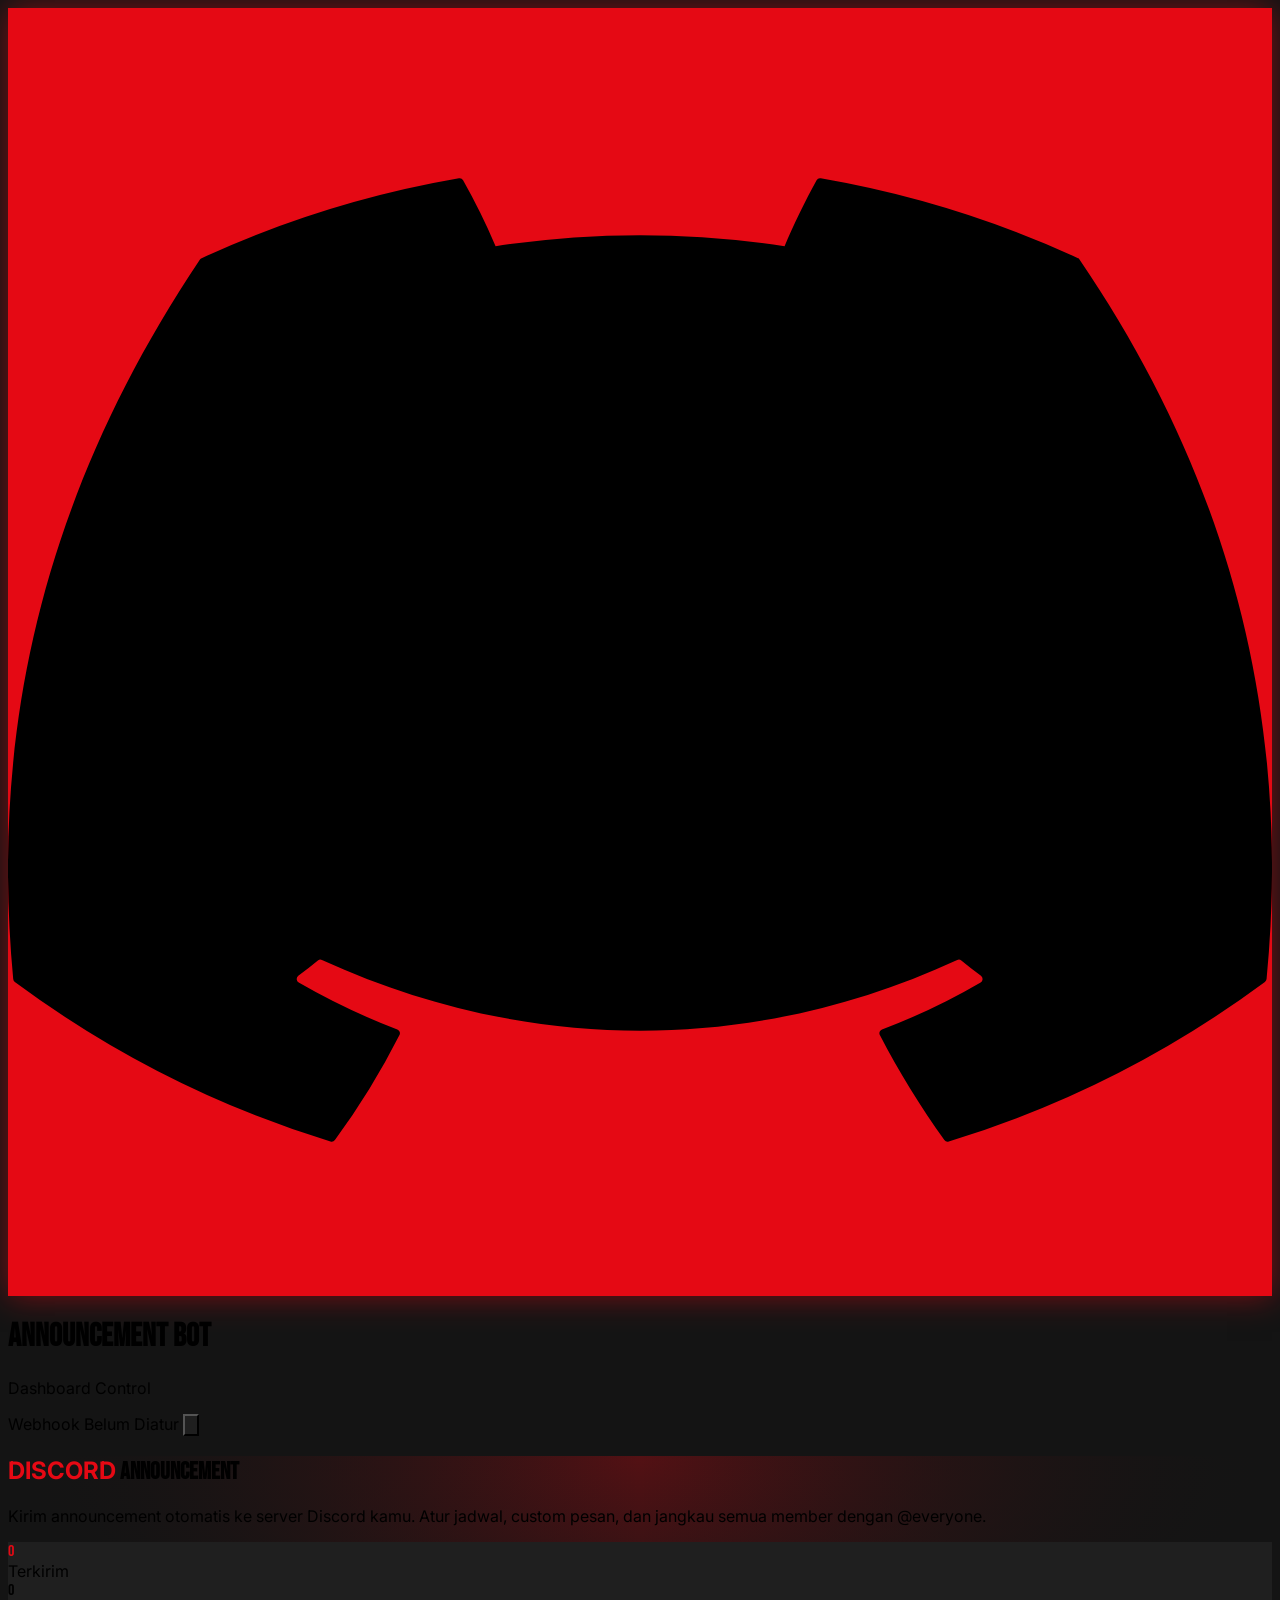
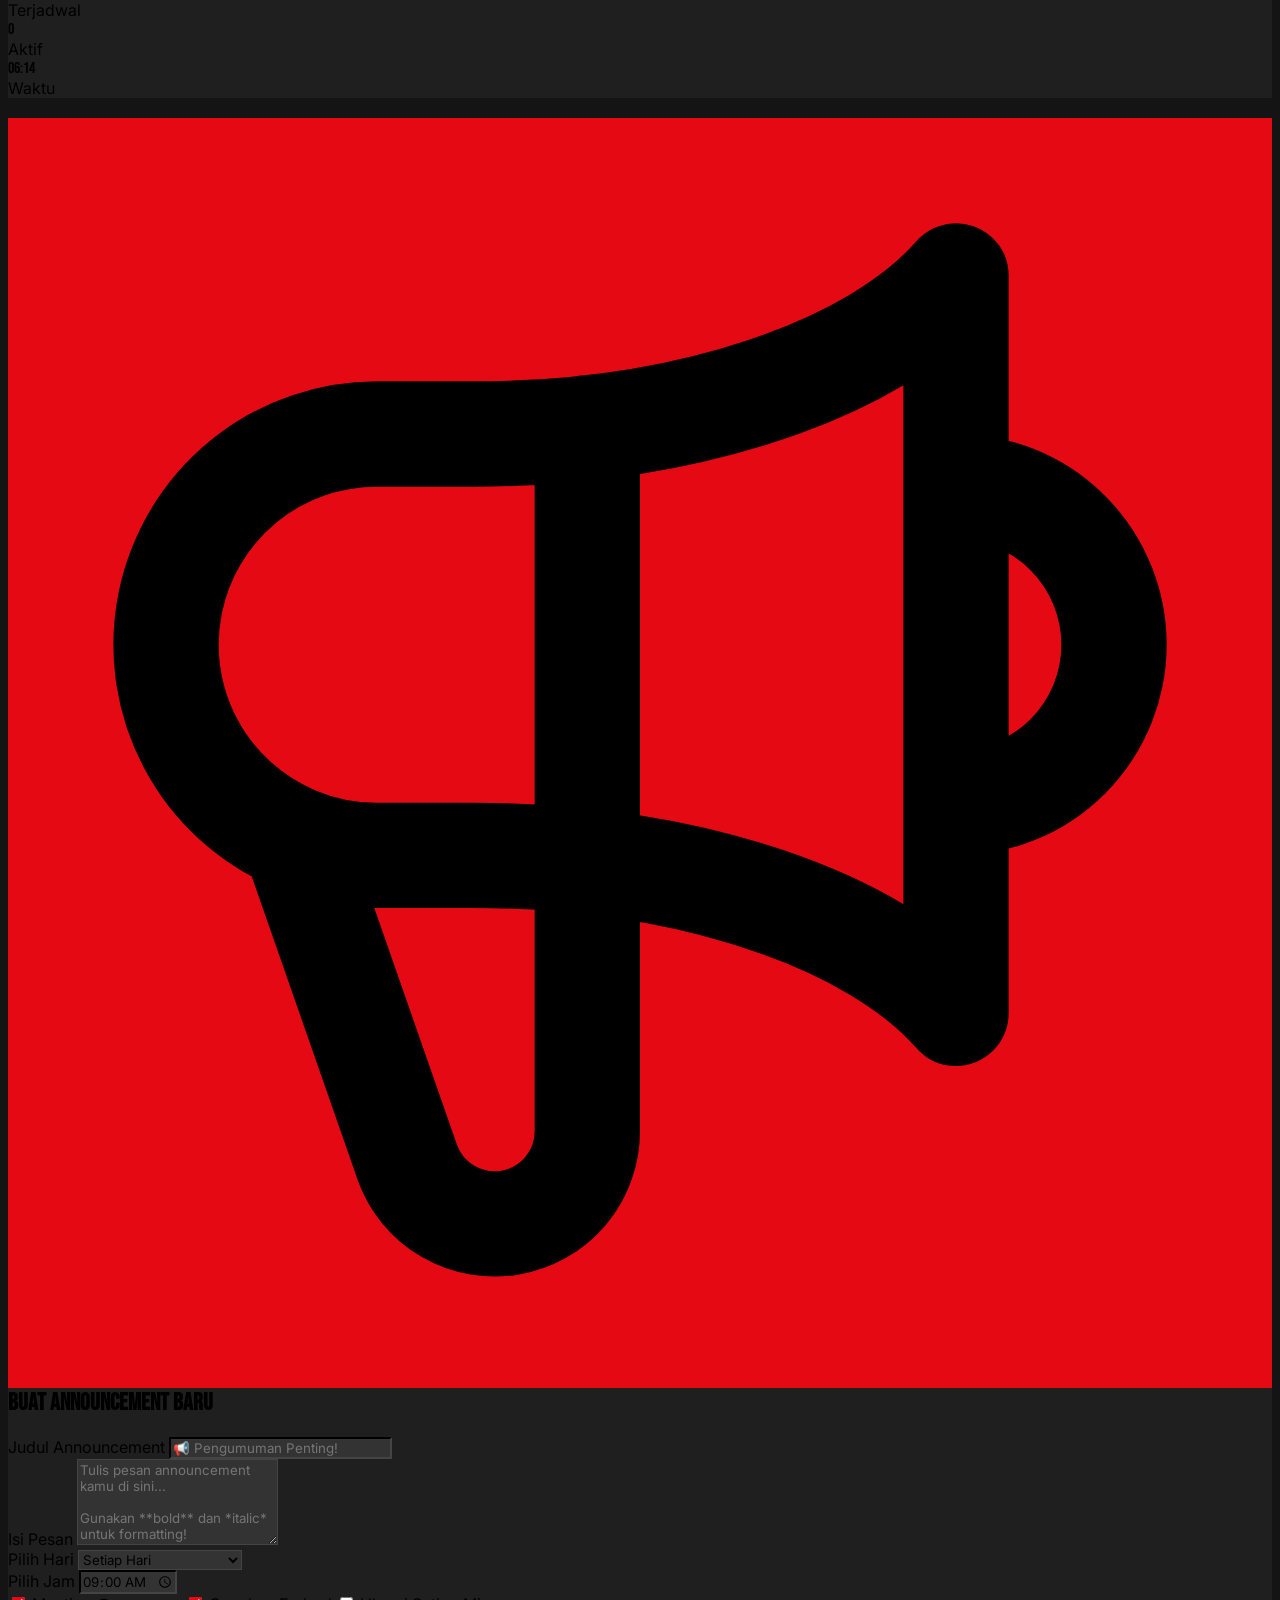
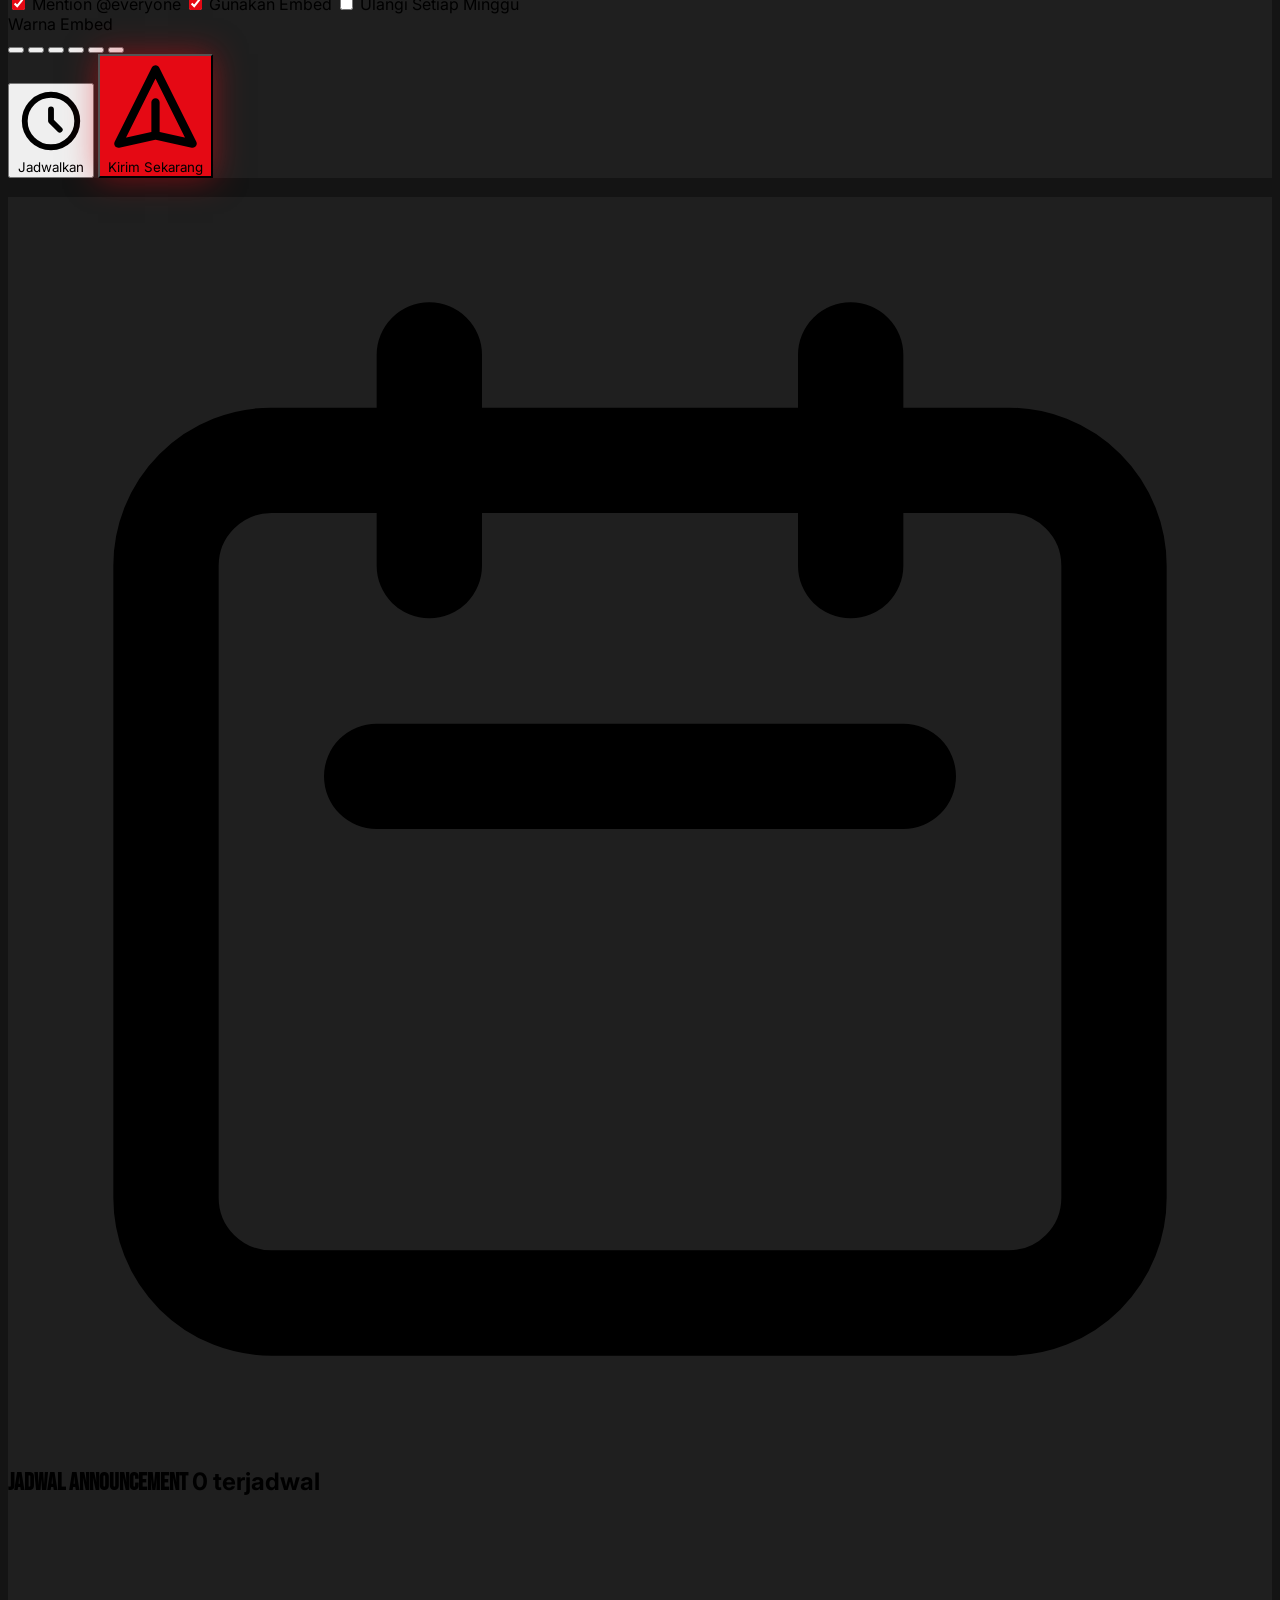
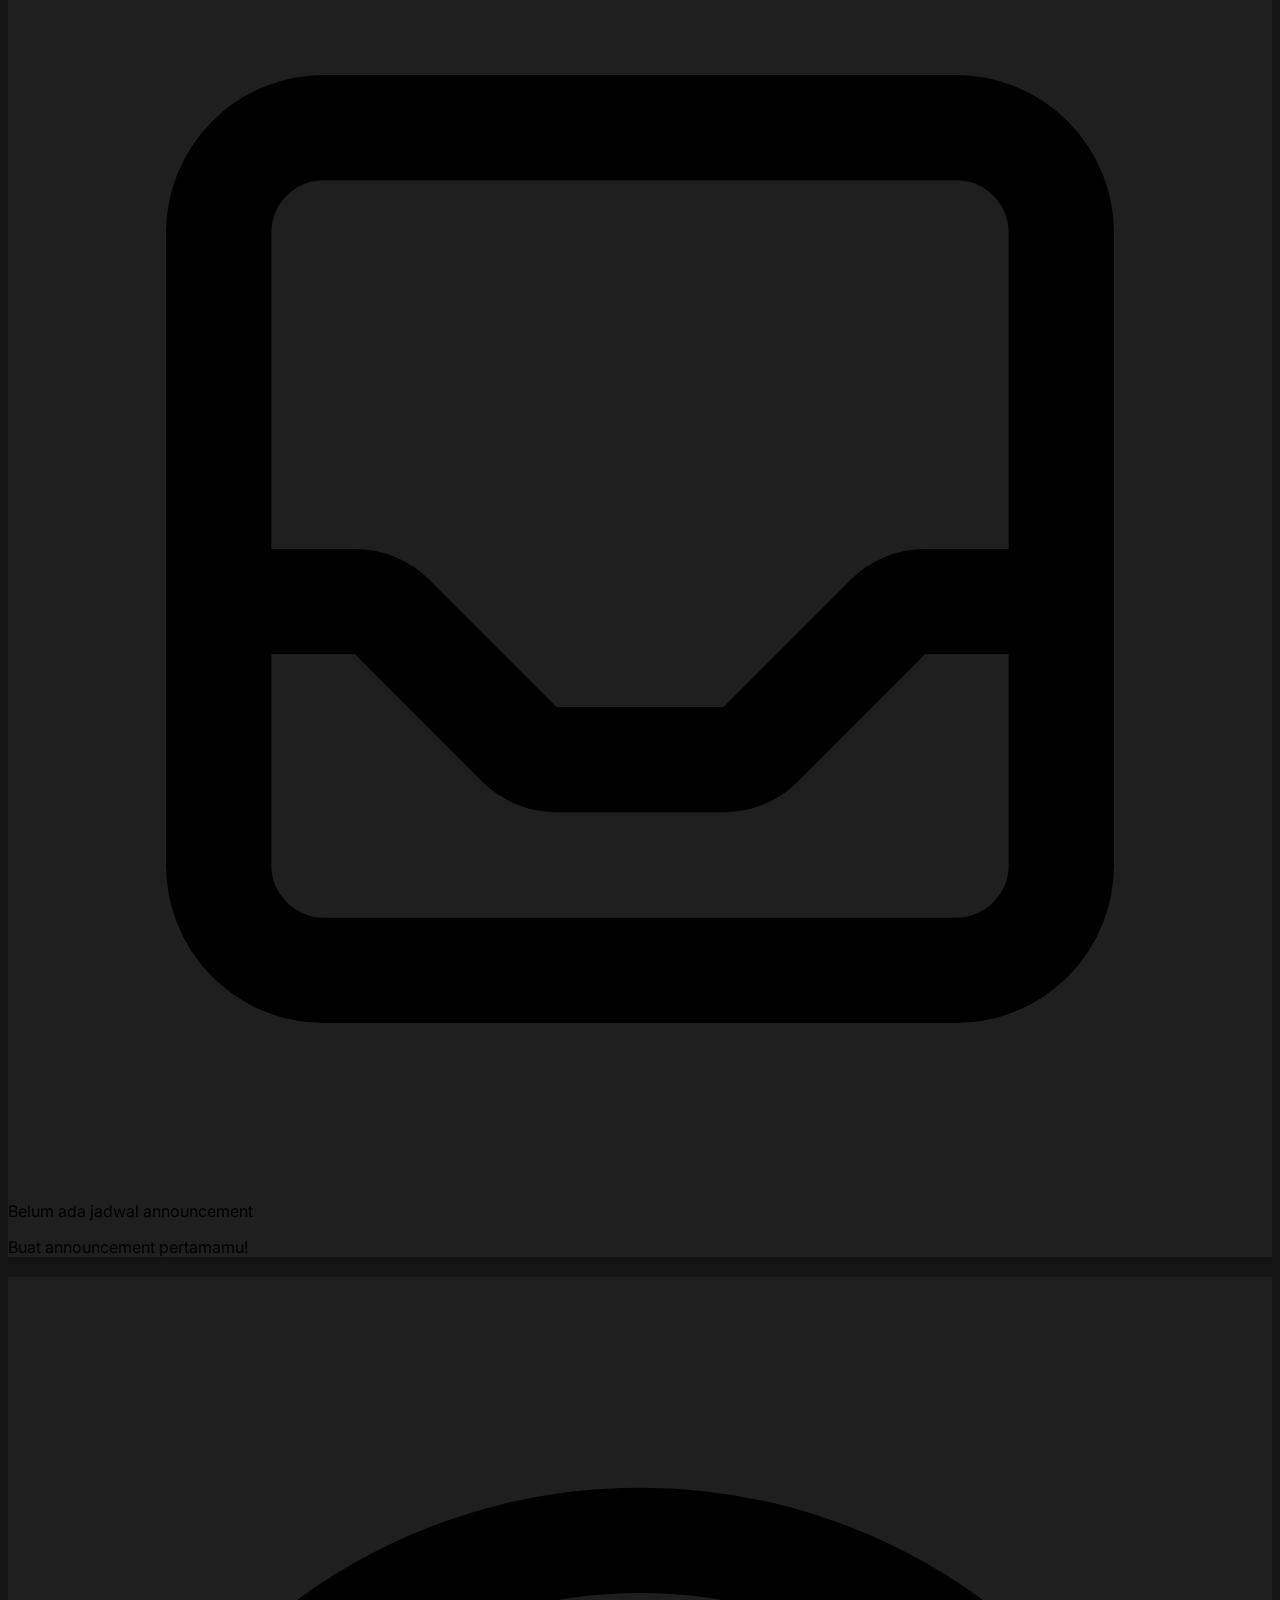
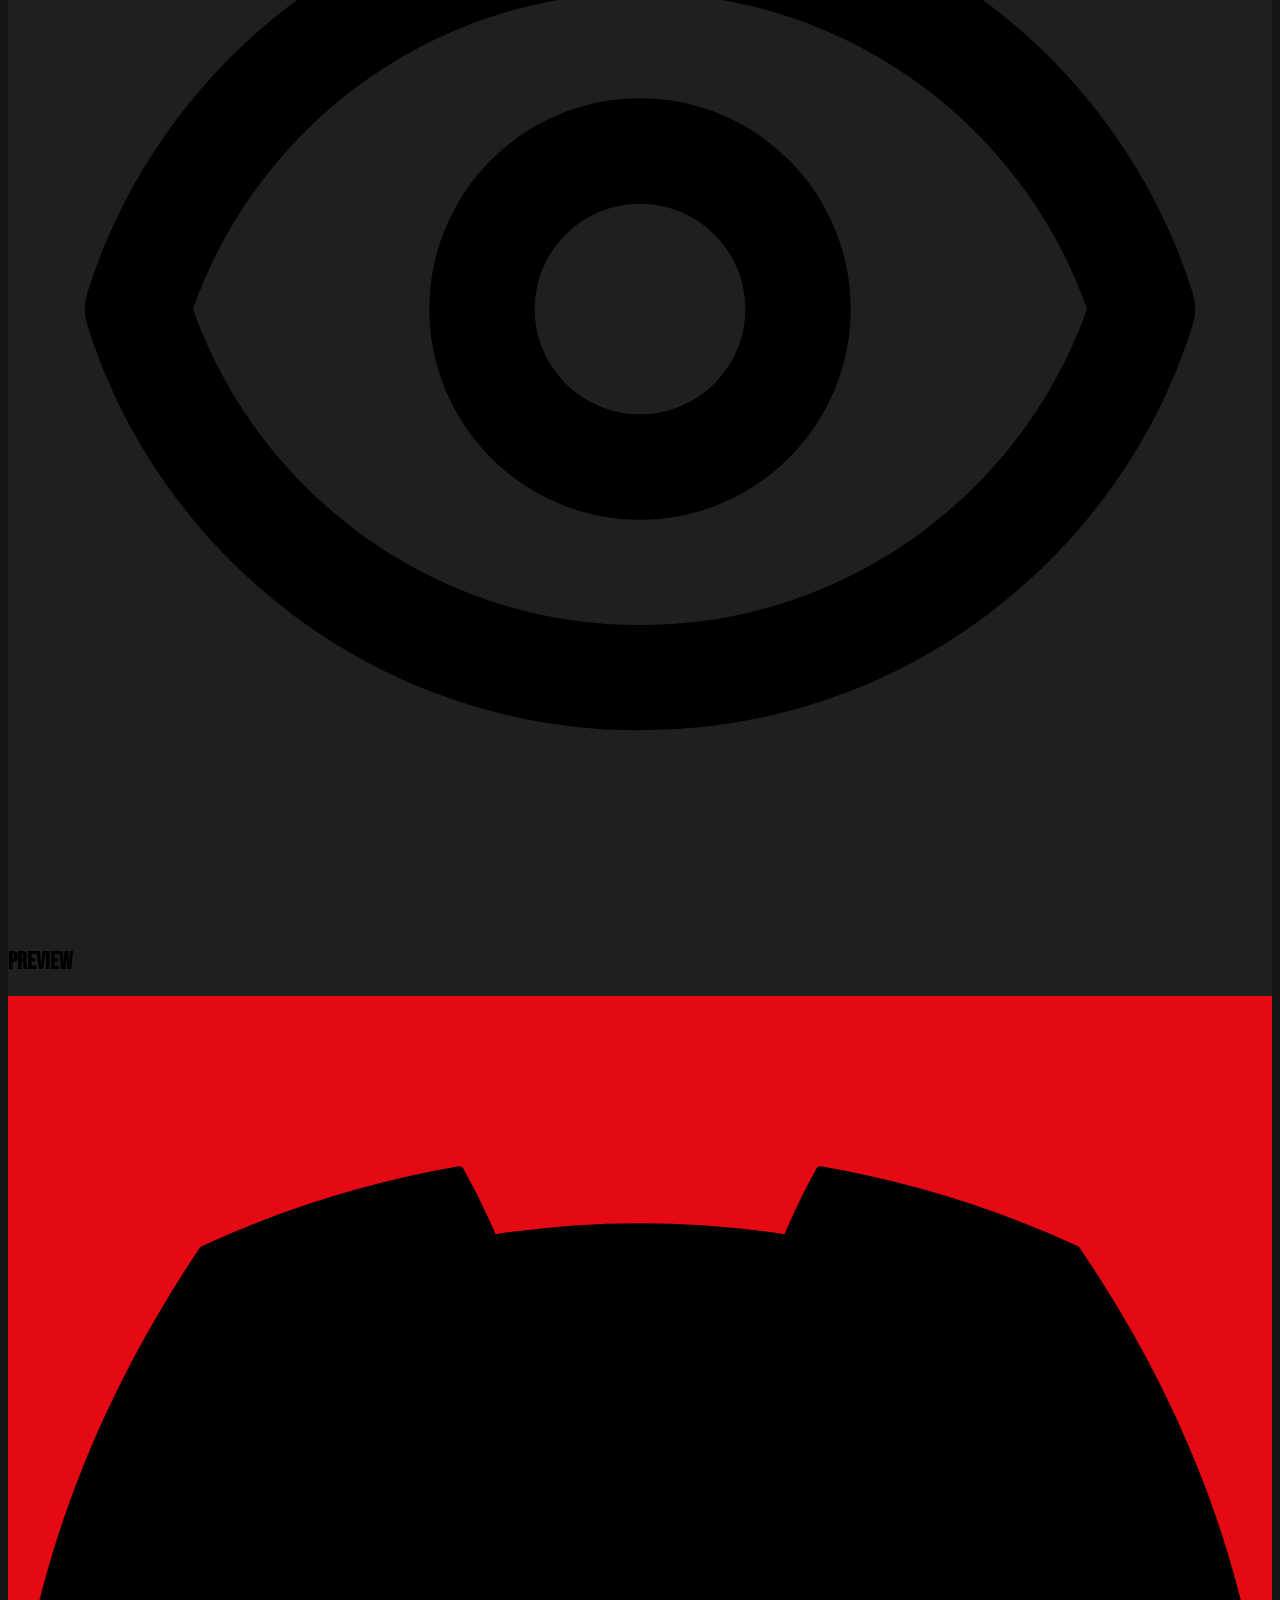
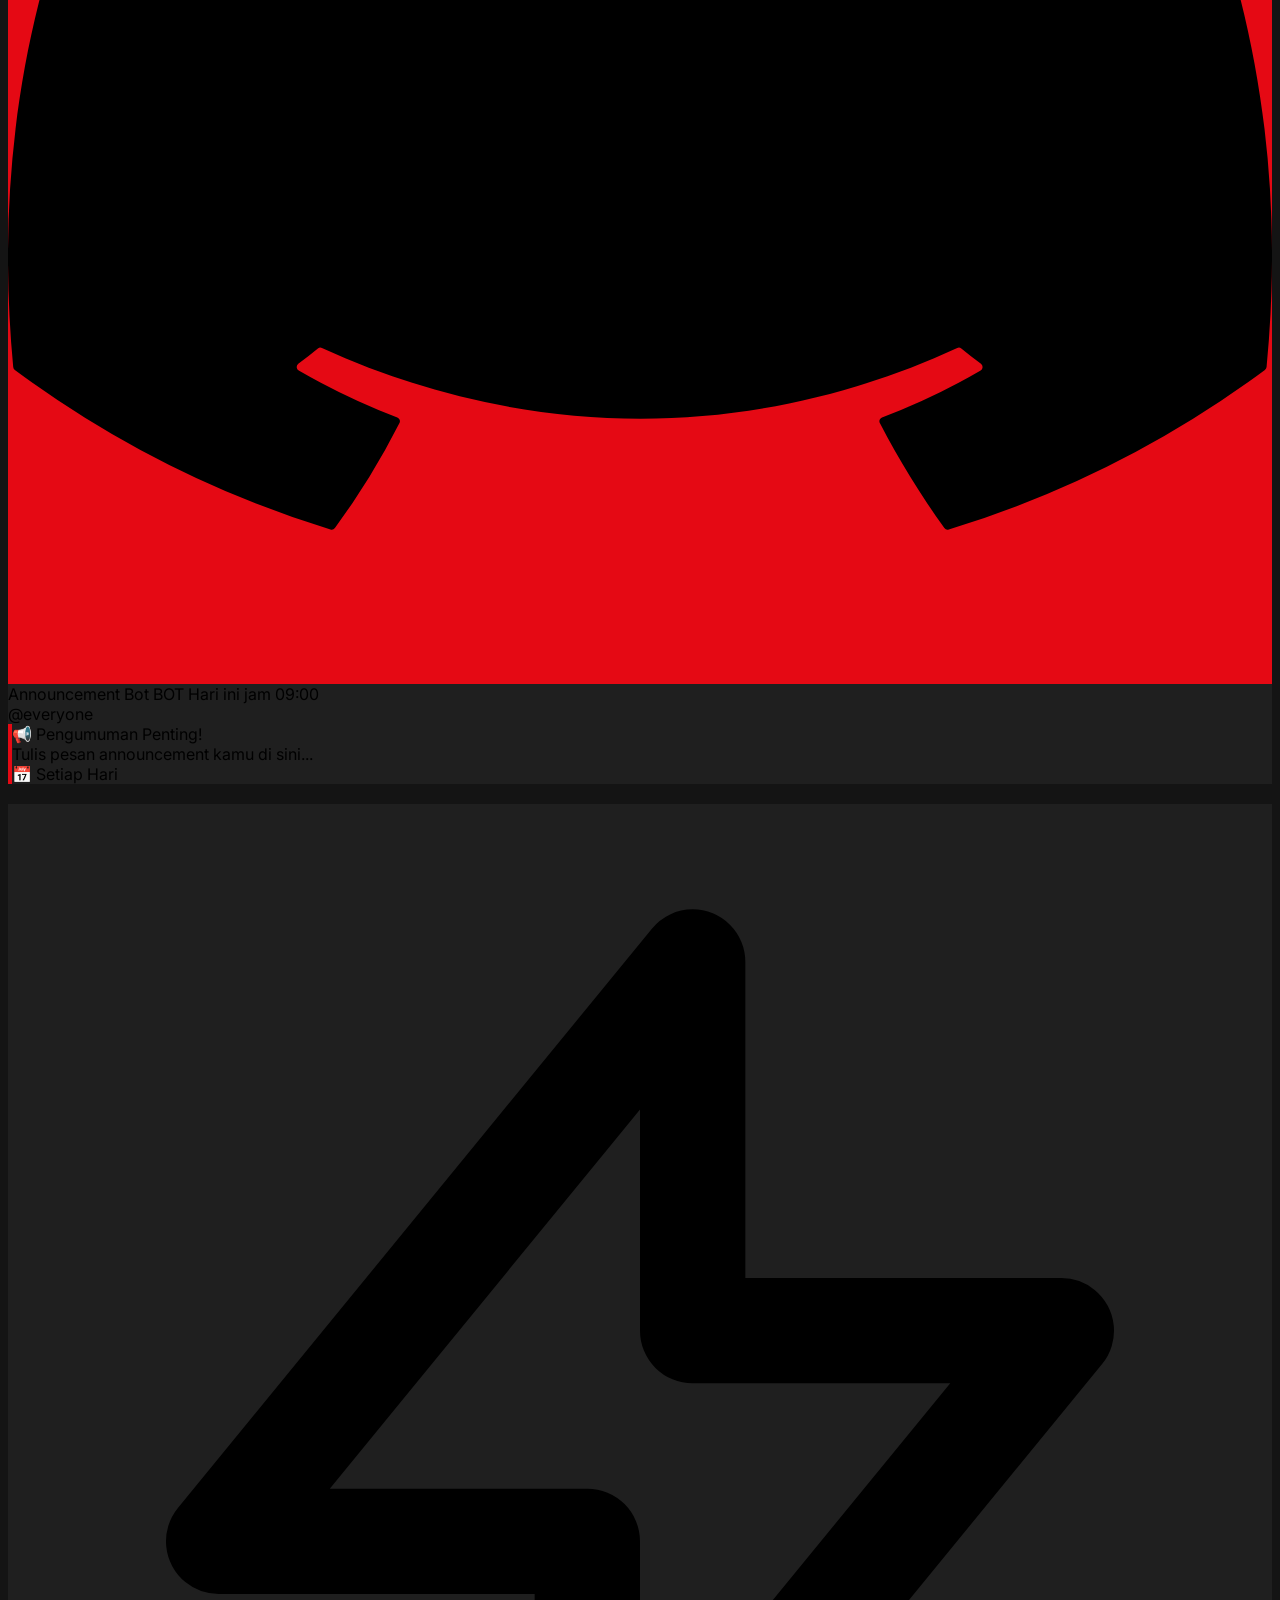
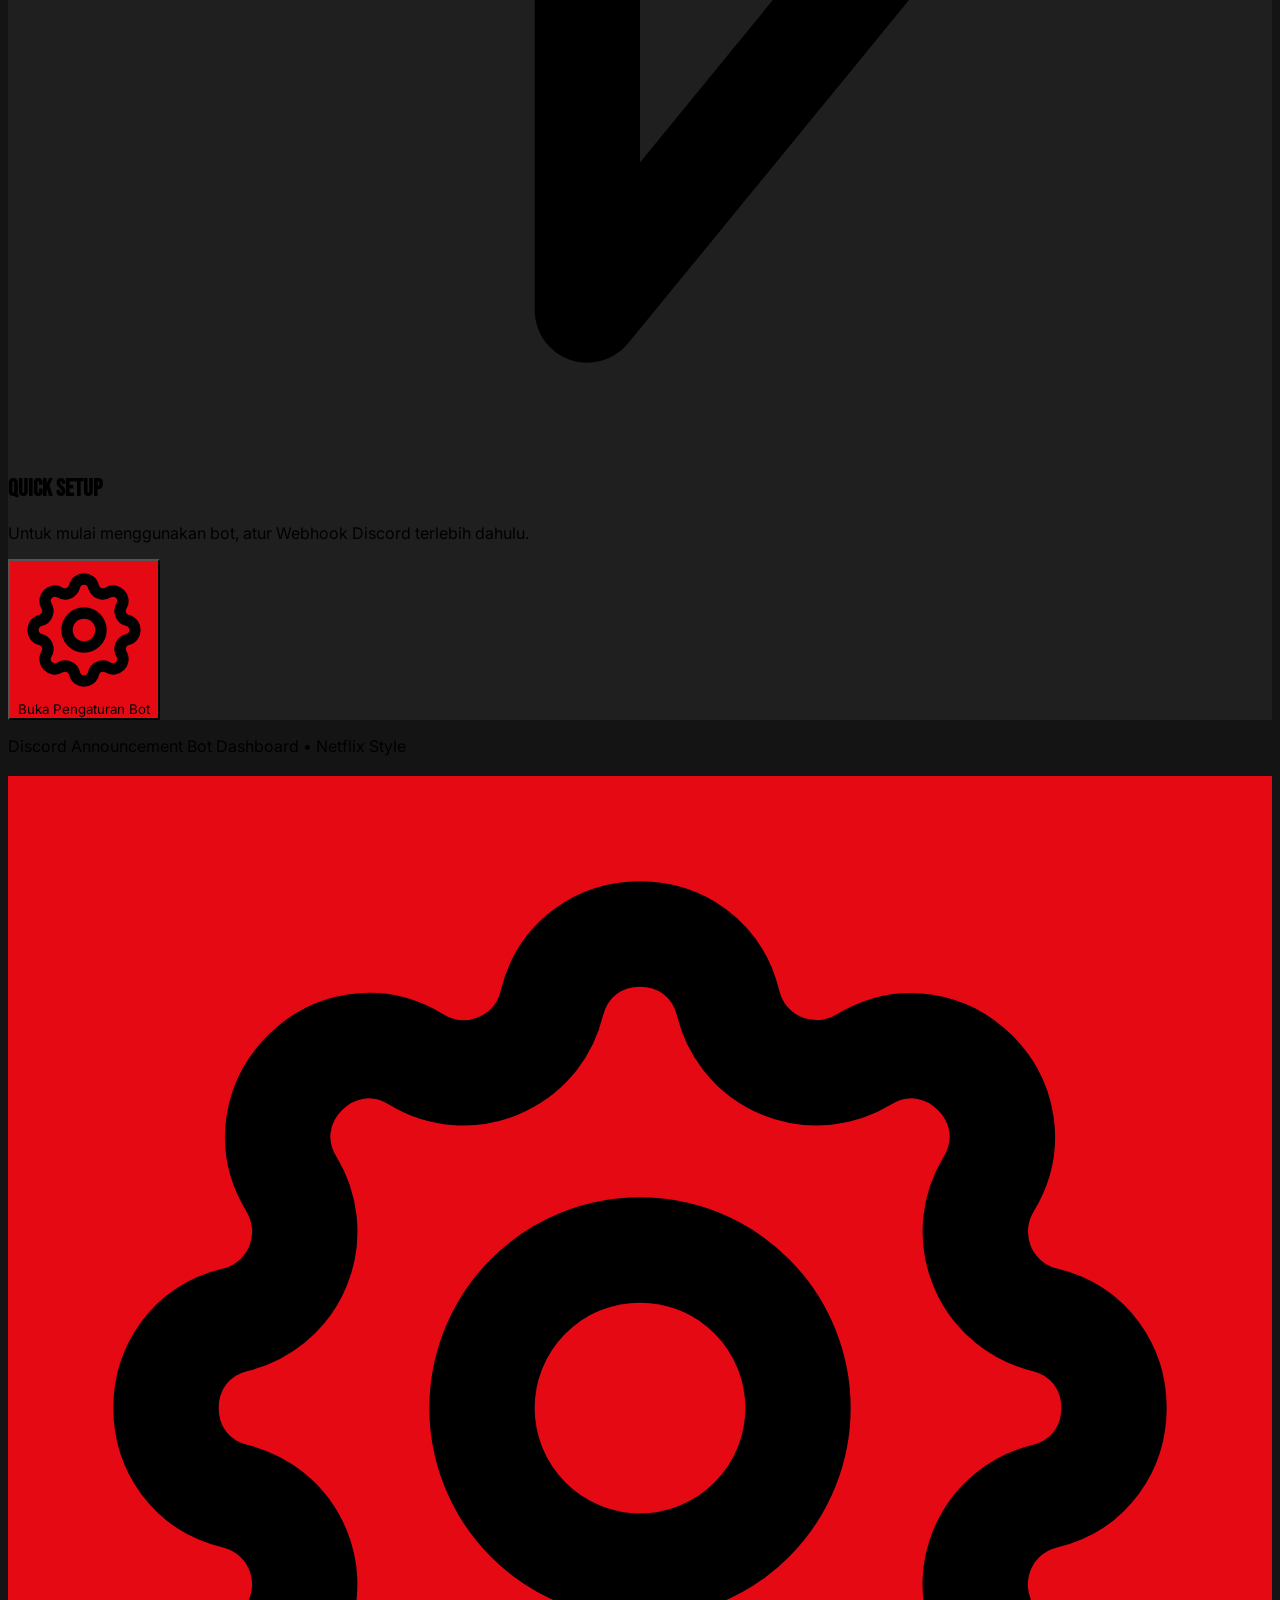
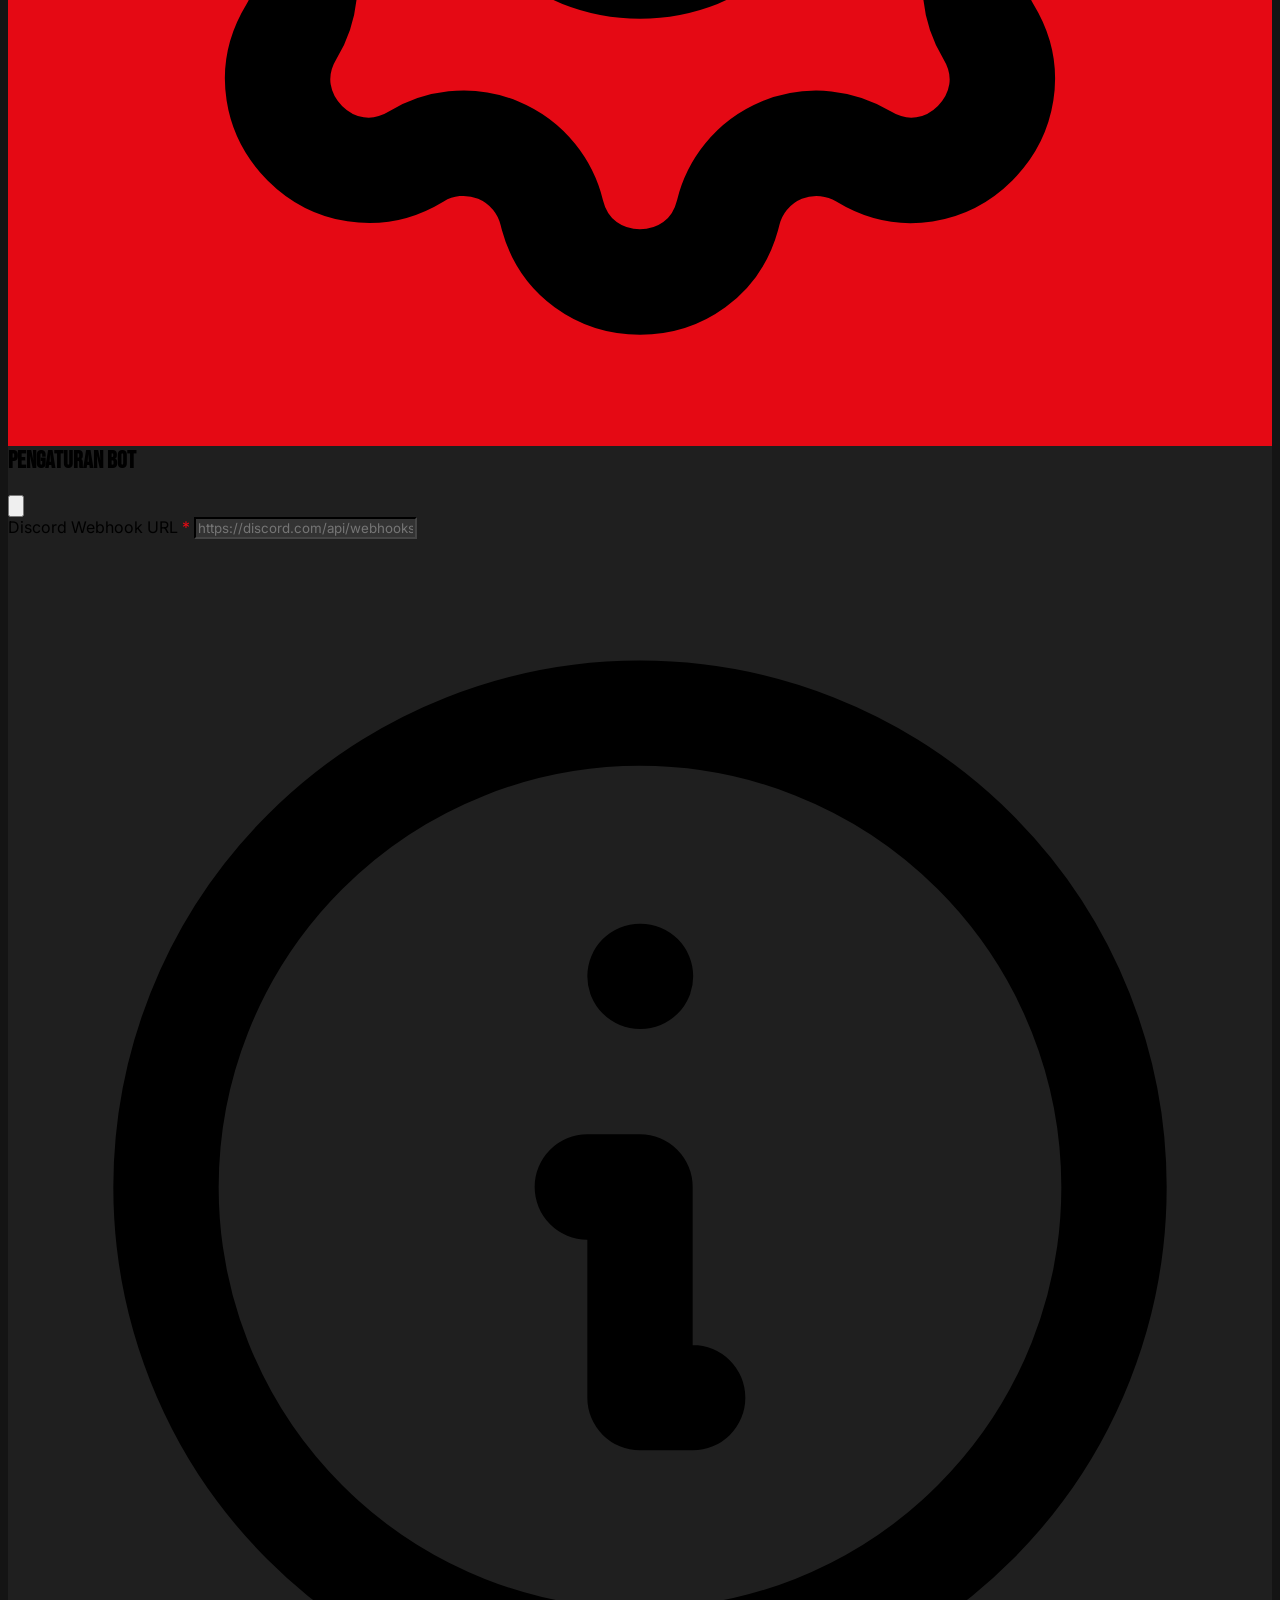
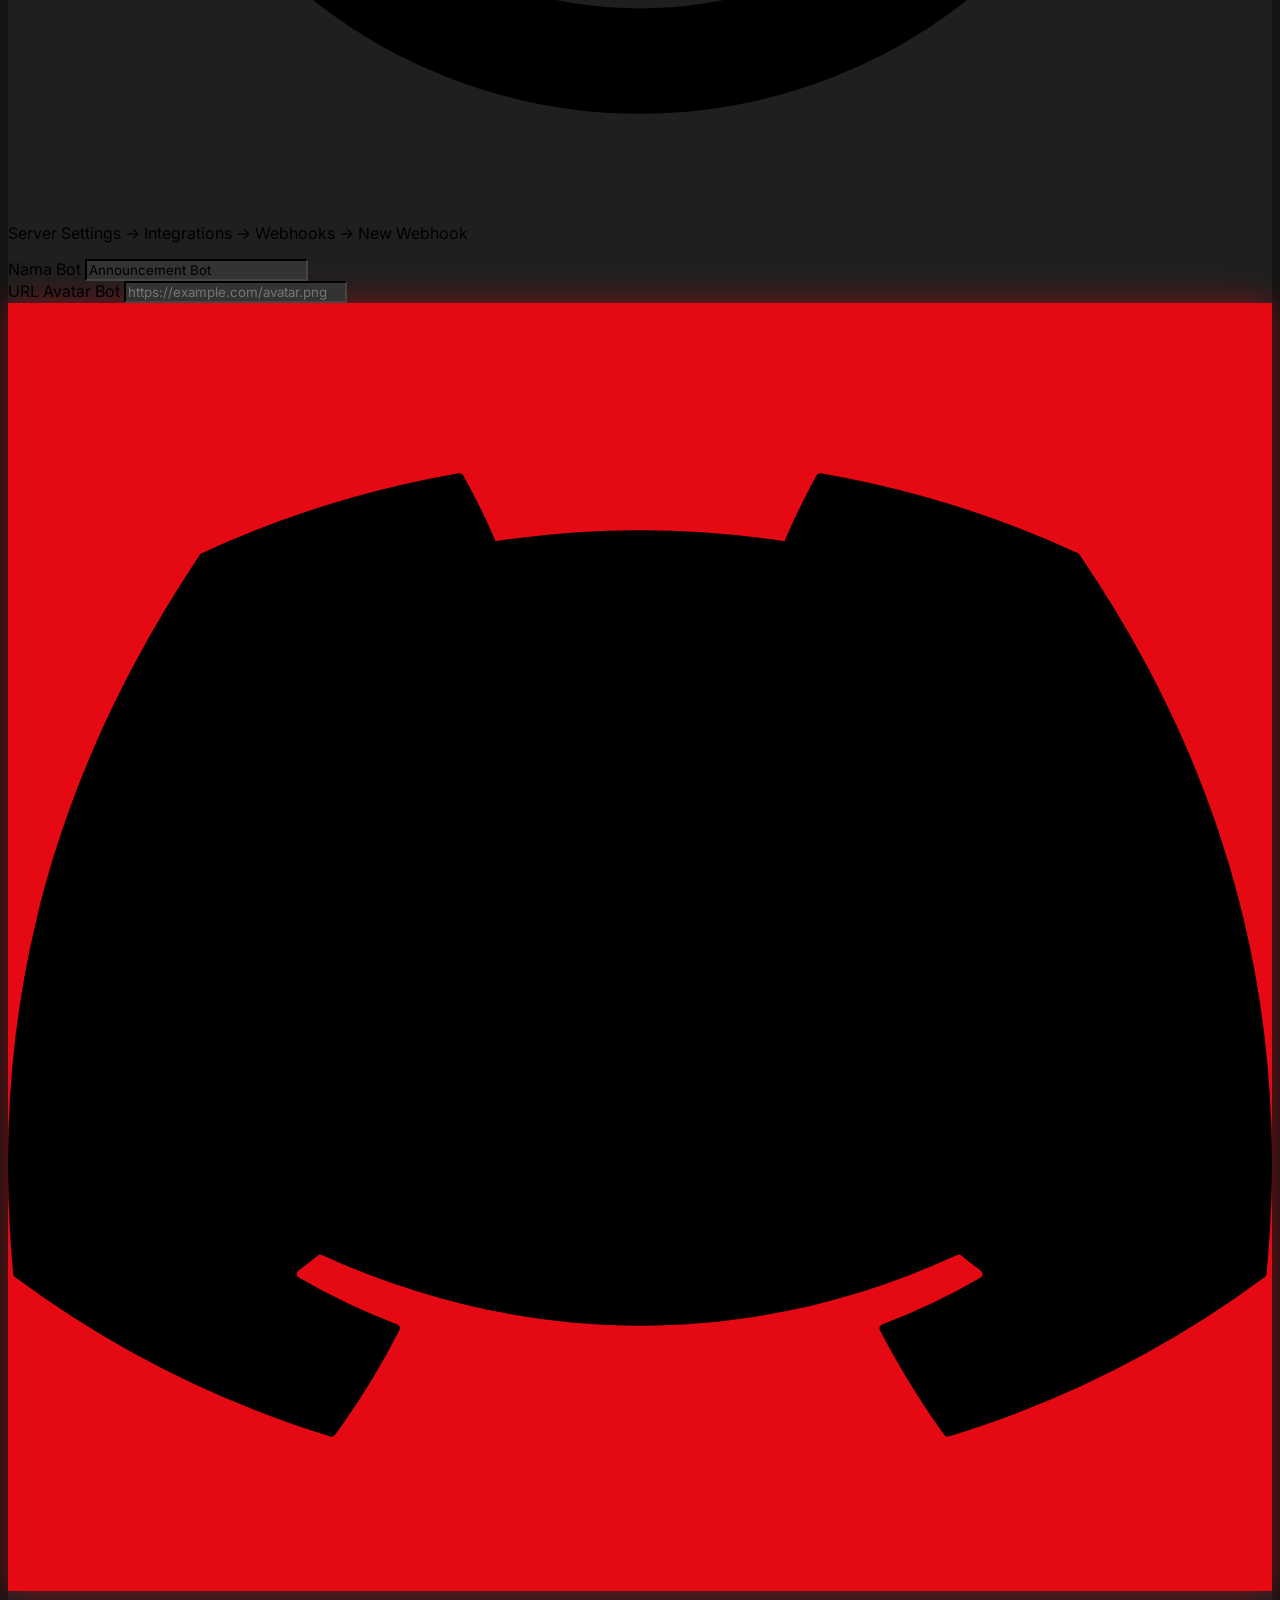
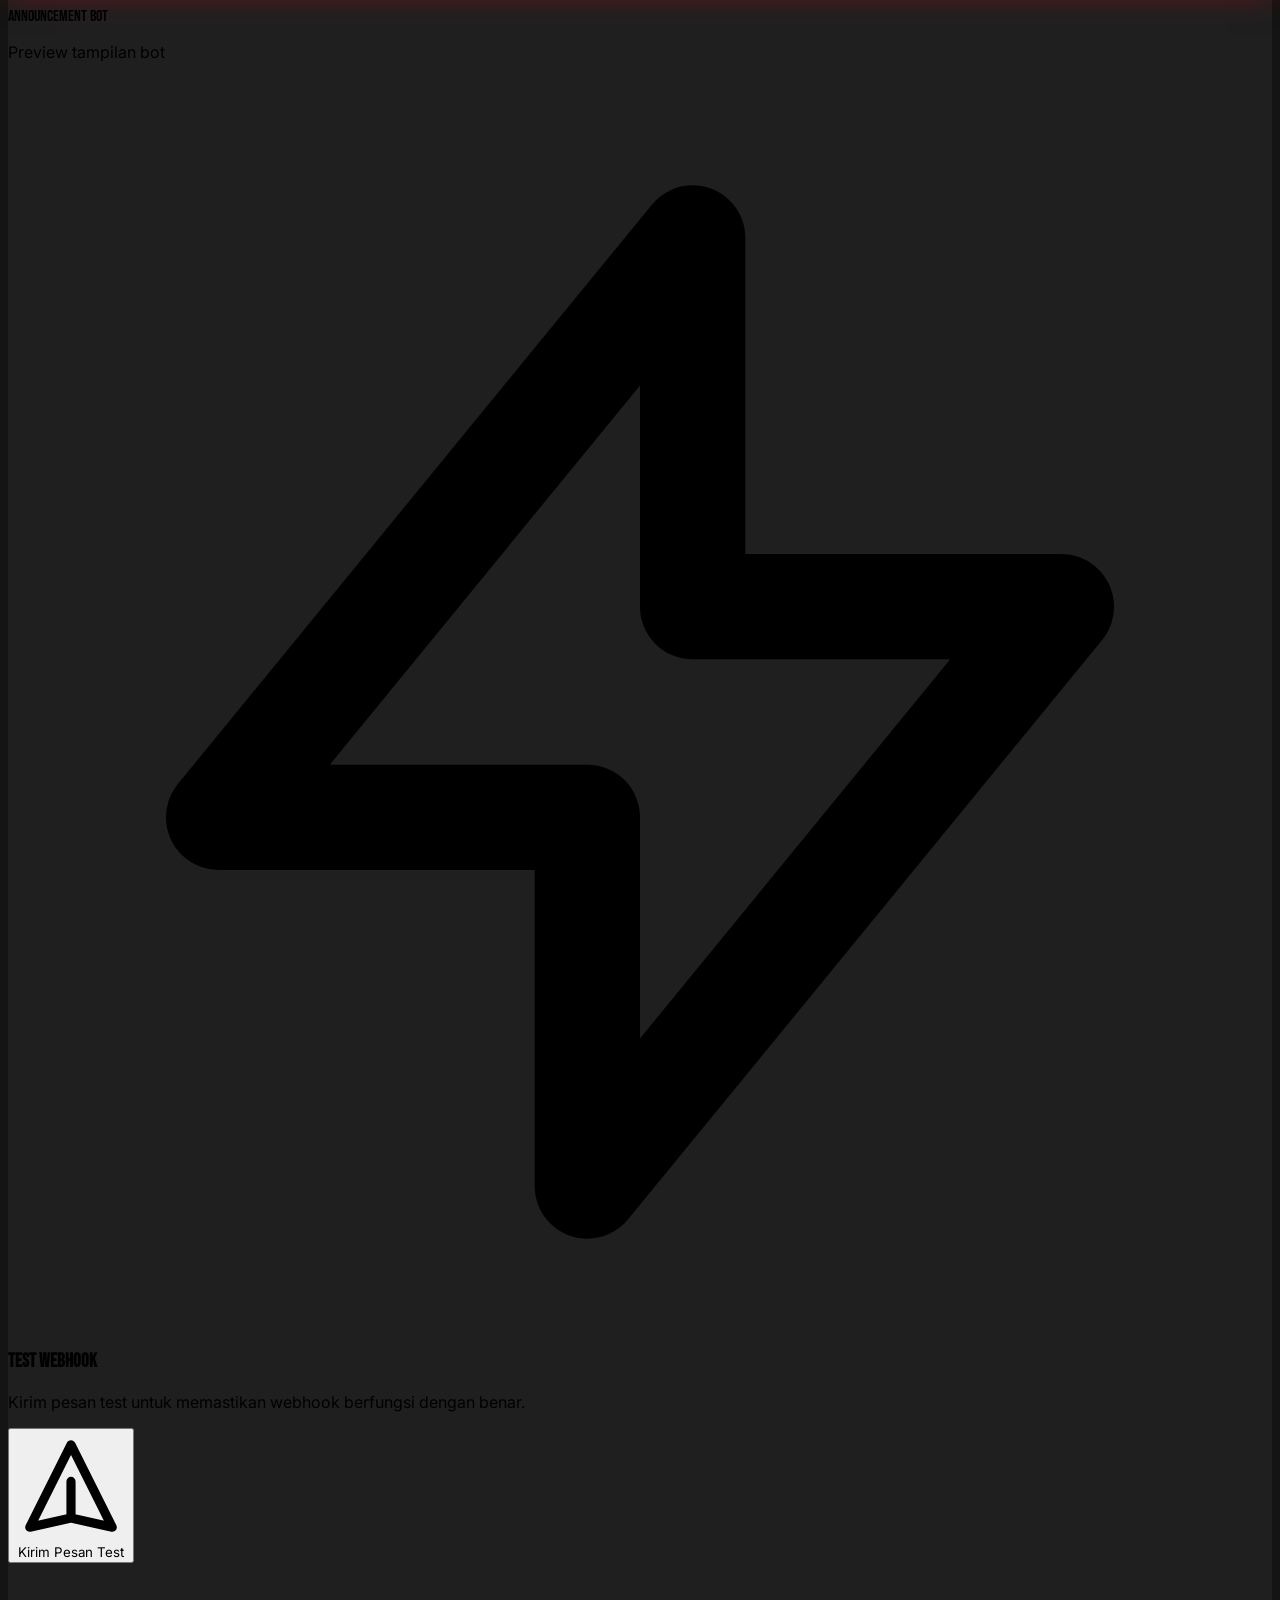
==== index.html @ 075fef5c "Create index.html" ====
<!DOCTYPE html>
<html lang="id">
<head>
    <meta charset="UTF-8">
    <meta name="viewport" content="width=device-width, initial-scale=1.0">
    <title>Discord Announcement Bot - Netflix Style</title>
    <script src="https://cdn.jsdelivr.net/npm/@tailwindcss/browser@4"></script>
    <link href="https://fonts.googleapis.com/css2?family=Bebas+Neue&family=Inter:wght@400;500;600;700&display=swap" rel="stylesheet">
    <style>
        * { font-family: 'Inter', sans-serif; }
        .font-bebas { font-family: 'Bebas Neue', sans-serif; }
        
        /* Netflix Colors */
        .netflix-bg { background-color: #141414; }
        .netflix-card { background-color: #1f1f1f; }
        .netflix-card-hover { background-color: #2a2a2a; }
        .netflix-red { background-color: #E50914; }
        .netflix-red:hover { background-color: #b8070f; }
        .netflix-red-text { color: #E50914; }
        .netflix-input { background-color: #333; border-color: #444; }
        .netflix-input:focus { border-color: #E50914; }
        
        /* Netflix Gradient */
        .netflix-gradient {
            background: linear-gradient(180deg, rgba(20,20,20,0) 0%, rgba(20,20,20,1) 100%);
        }
        
        /* Card hover effect */
        .card-hover {
            transition: all 0.3s ease;
        }
        .card-hover:hover {
            transform: scale(1.02);
            box-shadow: 0 10px 40px rgba(229, 9, 20, 0.3);
        }
        
        /* Scrollbar */
        ::-webkit-scrollbar { width: 8px; }
        ::-webkit-scrollbar-track { background: #141414; }
        ::-webkit-scrollbar-thumb { background: #E50914; border-radius: 4px; }
        ::-webkit-scrollbar-thumb:hover { background: #b8070f; }
        
        /* Glow effect */
        .red-glow { box-shadow: 0 0 30px rgba(229, 9, 20, 0.5); }
        
        /* Custom checkbox */
        input[type="checkbox"] {
            accent-color: #E50914;
        }
        
        /* Pulse animation */
        @keyframes pulse-red {
            0%, 100% { box-shadow: 0 0 0 0 rgba(229, 9, 20, 0.7); }
            50% { box-shadow: 0 0 0 10px rgba(229, 9, 20, 0); }
        }
        .pulse-red { animation: pulse-red 2s infinite; }
        
        /* Modal backdrop */
        .modal-backdrop { 
            background: rgba(0,0,0,0.85); 
            backdrop-filter: blur(8px); 
        }
        
        /* Hero section */
        .hero-gradient {
            background: linear-gradient(90deg, #141414 0%, transparent 50%, #141414 100%),
                        linear-gradient(180deg, transparent 60%, #141414 100%),
                        radial-gradient(ellipse at center top, rgba(229, 9, 20, 0.3) 0%, transparent 70%);
        }
    </style>
</head>
<body class="netflix-bg min-h-screen text-white">
    <!-- Header -->
    <header class="fixed top-0 left-0 right-0 z-40 transition-all duration-300" id="mainHeader">
        <div class="bg-gradient-to-b from-black/80 to-transparent py-4 px-6">
            <div class="max-w-7xl mx-auto flex items-center justify-between">
                <div class="flex items-center gap-4">
                    <!-- Netflix-style Logo -->
                    <div class="flex items-center gap-3">
                        <div class="w-12 h-12 netflix-red rounded-lg flex items-center justify-center red-glow overflow-hidden">
                            <img id="headerBotAvatar" src="" class="w-full h-full object-cover hidden">
                            <svg id="headerBotIcon" class="w-7 h-7 text-white" fill="currentColor" viewBox="0 0 24 24">
                                <path d="M20.317 4.37a19.791 19.791 0 0 0-4.885-1.515.074.074 0 0 0-.079.037c-.21.375-.444.864-.608 1.25a18.27 18.27 0 0 0-5.487 0 12.64 12.64 0 0 0-.617-1.25.077.077 0 0 0-.079-.037A19.736 19.736 0 0 0 3.677 4.37a.07.07 0 0 0-.032.027C.533 9.046-.32 13.58.099 18.057a.082.082 0 0 0 .031.057 19.9 19.9 0 0 0 5.993 3.03.078.078 0 0 0 .084-.028 14.09 14.09 0 0 0 1.226-1.994.076.076 0 0 0-.041-.106 13.107 13.107 0 0 1-1.872-.892.077.077 0 0 1-.008-.128 10.2 10.2 0 0 0 .372-.292.074.074 0 0 1 .077-.01c3.928 1.793 8.18 1.793 12.062 0a.074.074 0 0 1 .078.01c.12.098.246.198.373.292a.077.077 0 0 1-.006.127 12.299 12.299 0 0 1-1.873.892.077.077 0 0 0-.041.107c.36.698.772 1.362 1.225 1.993a.076.076 0 0 0 .084.028 19.839 19.839 0 0 0 6.002-3.03.077.077 0 0 0 .032-.054c.5-5.177-.838-9.674-3.549-13.66a.061.061 0 0 0-.031-.03z"/>
                            </svg>
                        </div>
                        <div>
                            <h1 id="headerBotName" class="text-2xl font-bebas tracking-wider text-white">ANNOUNCEMENT BOT</h1>
                            <p class="text-gray-400 text-xs uppercase tracking-widest">Dashboard Control</p>
                        </div>
                    </div>
                </div>
                <div class="flex items-center gap-4">
                    <span id="webhookStatus" class="inline-flex items-center gap-2 px-4 py-2 rounded-full bg-red-900/50 text-red-400 text-sm border border-red-800">
                        <span class="w-2 h-2 bg-red-500 rounded-full"></span>
                        Webhook Belum Diatur
                    </span>
                    <button onclick="openSettings()" class="p-3 rounded-full netflix-card hover:bg-[#E50914] transition-all duration-300 group" title="Pengaturan">
                        <svg class="w-6 h-6 group-hover:rotate-90 transition-transform duration-300" fill="none" stroke="currentColor" viewBox="0 0 24 24">
                            <path stroke-linecap="round" stroke-linejoin="round" stroke-width="2" d="M10.325 4.317c.426-1.756 2.924-1.756 3.35 0a1.724 1.724 0 002.573 1.066c1.543-.94 3.31.826 2.37 2.37a1.724 1.724 0 001.065 2.572c1.756.426 1.756 2.924 0 3.35a1.724 1.724 0 00-1.066 2.573c.94 1.543-.826 3.31-2.37 2.37a1.724 1.724 0 00-2.572 1.065c-.426 1.756-2.924 1.756-3.35 0a1.724 1.724 0 00-2.573-1.066c-1.543.94-3.31-.826-2.37-2.37a1.724 1.724 0 00-1.065-2.572c-1.756-.426-1.756-2.924 0-3.35a1.724 1.724 0 001.066-2.573c-.94-1.543.826-3.31 2.37-2.37.996.608 2.296.07 2.572-1.065z"/>
                            <path stroke-linecap="round" stroke-linejoin="round" stroke-width="2" d="M15 12a3 3 0 11-6 0 3 3 0 016 0z"/>
                        </svg>
                    </button>
                </div>
            </div>
        </div>
    </header>

    <!-- Hero Section -->
    <section class="relative pt-24 pb-12 hero-gradient">
        <div class="max-w-7xl mx-auto px-6 py-12">
            <div class="text-center mb-8">
                <h2 class="text-5xl md:text-6xl font-bebas tracking-wider mb-4">
                    <span class="netflix-red-text">DISCORD</span> ANNOUNCEMENT
                </h2>
                <p class="text-gray-400 text-lg max-w-2xl mx-auto">
                    Kirim announcement otomatis ke server Discord kamu. Atur jadwal, custom pesan, dan jangkau semua member dengan @everyone.
                </p>
            </div>
            
            <!-- Stats Cards -->
            <div class="grid grid-cols-2 md:grid-cols-4 gap-4 max-w-4xl mx-auto">
                <div class="netflix-card rounded-xl p-5 text-center card-hover border border-gray-800">
                    <div id="totalSent" class="text-4xl font-bebas netflix-red-text">0</div>
                    <div class="text-xs text-gray-400 uppercase tracking-wider">Terkirim</div>
                </div>
                <div class="netflix-card rounded-xl p-5 text-center card-hover border border-gray-800">
                    <div id="totalScheduled" class="text-4xl font-bebas text-yellow-500">0</div>
                    <div class="text-xs text-gray-400 uppercase tracking-wider">Terjadwal</div>
                </div>
                <div class="netflix-card rounded-xl p-5 text-center card-hover border border-gray-800">
                    <div id="activeSchedules" class="text-4xl font-bebas text-green-500">0</div>
                    <div class="text-xs text-gray-400 uppercase tracking-wider">Aktif</div>
                </div>
                <div class="netflix-card rounded-xl p-5 text-center card-hover border border-gray-800">
                    <div id="currentTime" class="text-4xl font-bebas text-blue-400">--:--</div>
                    <div class="text-xs text-gray-400 uppercase tracking-wider">Waktu</div>
                </div>
            </div>
        </div>
    </section>

    <main class="max-w-7xl mx-auto px-6 pb-12">
        <div class="grid lg:grid-cols-3 gap-6">
            <!-- Form Panel -->
            <div class="lg:col-span-2 space-y-6">
                <!-- Create Announcement -->
                <div class="netflix-card rounded-2xl p-6 border border-gray-800 card-hover">
                    <h2 class="text-xl font-bebas tracking-wider mb-6 flex items-center gap-3">
                        <div class="w-10 h-10 netflix-red rounded-lg flex items-center justify-center">
                            <svg class="w-5 h-5 text-white" fill="none" stroke="currentColor" viewBox="0 0 24 24">
                                <path stroke-linecap="round" stroke-linejoin="round" stroke-width="2" d="M11 5.882V19.24a1.76 1.76 0 01-3.417.592l-2.147-6.15M18 13a3 3 0 100-6M5.436 13.683A4.001 4.001 0 017 6h1.832c4.1 0 7.625-1.234 9.168-3v14c-1.543-1.766-5.067-3-9.168-3H7a3.988 3.988 0 01-1.564-.317z"/>
                            </svg>
                        </div>
                        BUAT ANNOUNCEMENT BARU
                    </h2>
                    
                    <div class="space-y-5">
                        <!-- Title -->
                        <div>
                            <label class="block text-sm text-gray-400 mb-2 uppercase tracking-wider">Judul Announcement</label>
                            <input type="text" id="announcementTitle" placeholder="📢 Pengumuman Penting!" 
                                class="w-full netflix-input border-2 rounded-lg px-4 py-3 text-white placeholder-gray-500 focus:outline-none transition">
                        </div>

                        <!-- Message -->
                        <div>
                            <label class="block text-sm text-gray-400 mb-2 uppercase tracking-wider">Isi Pesan</label>
                            <textarea id="announcementMessage" rows="5" placeholder="Tulis pesan announcement kamu di sini...&#10;&#10;Gunakan **bold** dan *italic* untuk formatting!"
                                class="w-full netflix-input border-2 rounded-lg px-4 py-3 text-white placeholder-gray-500 focus:outline-none transition resize-none"></textarea>
                        </div>

                        <!-- Schedule -->
                        <div class="grid md:grid-cols-2 gap-4">
                            <div>
                                <label class="block text-sm text-gray-400 mb-2 uppercase tracking-wider">Pilih Hari</label>
                                <select id="daySelect" class="w-full netflix-input border-2 rounded-lg px-4 py-3 text-white focus:outline-none transition cursor-pointer">
                                    <option value="everyday">Setiap Hari</option>
                                    <option value="monday">Senin</option>
                                    <option value="tuesday">Selasa</option>
                                    <option value="wednesday">Rabu</option>
                                    <option value="thursday">Kamis</option>
                                    <option value="friday">Jumat</option>
                                    <option value="saturday">Sabtu</option>
                                    <option value="sunday">Minggu</option>
                                    <option value="weekdays">Hari Kerja (Sen-Jum)</option>
                                    <option value="weekends">Akhir Pekan (Sab-Min)</option>
                                </select>
                            </div>
                            <div>
                                <label class="block text-sm text-gray-400 mb-2 uppercase tracking-wider">Pilih Jam</label>
                                <input type="time" id="timeSelect" value="09:00"
                                    class="w-full netflix-input border-2 rounded-lg px-4 py-3 text-white focus:outline-none transition cursor-pointer">
                            </div>
                        </div>

                        <!-- Options -->
                        <div class="flex flex-wrap gap-6">
                            <label class="flex items-center gap-3 cursor-pointer group">
                                <input type="checkbox" id="mentionEveryone" checked class="w-5 h-5 rounded bg-gray-700 border-gray-600 cursor-pointer">
                                <span class="text-sm group-hover:text-[#E50914] transition">Mention @everyone</span>
                            </label>
                            <label class="flex items-center gap-3 cursor-pointer group">
                                <input type="checkbox" id="embedMessage" checked class="w-5 h-5 rounded bg-gray-700 border-gray-600 cursor-pointer">
                                <span class="text-sm group-hover:text-[#E50914] transition">Gunakan Embed</span>
                            </label>
                            <label class="flex items-center gap-3 cursor-pointer group">
                                <input type="checkbox" id="repeatSchedule" class="w-5 h-5 rounded bg-gray-700 border-gray-600 cursor-pointer">
                                <span class="text-sm group-hover:text-[#E50914] transition">Ulangi Setiap Minggu</span>
                            </label>
                        </div>

                        <!-- Embed Color -->
                        <div>
                            <label class="block text-sm text-gray-400 mb-3 uppercase tracking-wider">Warna Embed</label>
                            <div class="flex gap-3">
                                <button onclick="setEmbedColor('#E50914')" class="w-10 h-10 rounded-full bg-[#E50914] border-4 border-transparent hover:border-white transition color-btn transform hover:scale-110" data-color="#E50914"></button>
                                <button onclick="setEmbedColor('#3ba55c')" class="w-10 h-10 rounded-full bg-[#3ba55c] border-4 border-transparent hover:border-white transition color-btn transform hover:scale-110" data-color="#3ba55c"></button>
                                <button onclick="setEmbedColor('#faa61a')" class="w-10 h-10 rounded-full bg-[#faa61a] border-4 border-transparent hover:border-white transition color-btn transform hover:scale-110" data-color="#faa61a"></button>
                                <button onclick="setEmbedColor('#5865F2')" class="w-10 h-10 rounded-full bg-[#5865F2] border-4 border-transparent hover:border-white transition color-btn transform hover:scale-110" data-color="#5865F2"></button>
                                <button onclick="setEmbedColor('#eb459e')" class="w-10 h-10 rounded-full bg-[#eb459e] border-4 border-transparent hover:border-white transition color-btn transform hover:scale-110" data-color="#eb459e"></button>
                                <button onclick="setEmbedColor('#9b59b6')" class="w-10 h-10 rounded-full bg-[#9b59b6] border-4 border-transparent hover:border-white transition color-btn transform hover:scale-110" data-color="#9b59b6"></button>
                            </div>
                        </div>

                        <!-- Buttons -->
                        <div class="flex gap-4 pt-4">
                            <button onclick="scheduleAnnouncement()" class="flex-1 bg-gray-700 hover:bg-gray-600 text-white font-semibold py-4 px-6 rounded-lg transition-all duration-300 flex items-center justify-center gap-2 uppercase tracking-wider text-sm">
                                <svg class="w-5 h-5" fill="none" stroke="currentColor" viewBox="0 0 24 24">
                                    <path stroke-linecap="round" stroke-linejoin="round" stroke-width="2" d="M12 8v4l3 3m6-3a9 9 0 11-18 0 9 9 0 0118 0z"/>
                                </svg>
                                Jadwalkan
                            </button>
                            <button onclick="sendNow()" class="flex-1 netflix-red text-white font-semibold py-4 px-6 rounded-lg transition-all duration-300 flex items-center justify-center gap-2 uppercase tracking-wider text-sm red-glow">
                                <svg class="w-5 h-5" fill="none" stroke="currentColor" viewBox="0 0 24 24">
                                    <path stroke-linecap="round" stroke-linejoin="round" stroke-width="2" d="M12 19l9 2-9-18-9 18 9-2zm0 0v-8"/>
                                </svg>
                                Kirim Sekarang
                            </button>
                        </div>
                    </div>
                </div>

                <!-- Scheduled Announcements -->
                <div class="netflix-card rounded-2xl p-6 border border-gray-800">
                    <h2 class="text-xl font-bebas tracking-wider mb-6 flex items-center gap-3">
                        <div class="w-10 h-10 bg-yellow-500 rounded-lg flex items-center justify-center">
                            <svg class="w-5 h-5 text-black" fill="none" stroke="currentColor" viewBox="0 0 24 24">
                                <path stroke-linecap="round" stroke-linejoin="round" stroke-width="2" d="M8 7V3m8 4V3m-9 8h10M5 21h14a2 2 0 002-2V7a2 2 0 00-2-2H5a2 2 0 00-2 2v12a2 2 0 002 2z"/>
                            </svg>
                        </div>
                        JADWAL ANNOUNCEMENT
                        <span id="scheduleCount" class="ml-auto text-sm font-normal text-gray-400 font-sans">0 terjadwal</span>
                    </h2>
                    
                    <div id="scheduleList" class="space-y-4 max-h-[500px] overflow-y-auto pr-2">
                        <div class="text-center py-12 text-gray-500">
                            <svg class="w-16 h-16 mx-auto mb-4 opacity-30" fill="none" stroke="currentColor" viewBox="0 0 24 24">
                                <path stroke-linecap="round" stroke-linejoin="round" stroke-width="2" d="M20 13V6a2 2 0 00-2-2H6a2 2 0 00-2 2v7m16 0v5a2 2 0 01-2 2H6a2 2 0 01-2-2v-5m16 0h-2.586a1 1 0 00-.707.293l-2.414 2.414a1 1 0 01-.707.293h-3.172a1 1 0 01-.707-.293l-2.414-2.414A1 1 0 006.586 13H4"/>
                            </svg>
                            <p class="text-lg">Belum ada jadwal announcement</p>
                            <p class="text-sm text-gray-600 mt-2">Buat announcement pertamamu!</p>
                        </div>
                    </div>
                </div>
            </div>

            <!-- Preview Panel -->
            <div class="space-y-6">
                <!-- Live Preview -->
                <div class="netflix-card rounded-2xl p-6 border border-gray-800 sticky top-28">
                    <h2 class="text-xl font-bebas tracking-wider mb-6 flex items-center gap-3">
                        <div class="w-10 h-10 bg-green-500 rounded-lg flex items-center justify-center">
                            <svg class="w-5 h-5 text-black" fill="none" stroke="currentColor" viewBox="0 0 24 24">
                                <path stroke-linecap="round" stroke-linejoin="round" stroke-width="2" d="M15 12a3 3 0 11-6 0 3 3 0 016 0z"/>
                                <path stroke-linecap="round" stroke-linejoin="round" stroke-width="2" d="M2.458 12C3.732 7.943 7.523 5 12 5c4.478 0 8.268 2.943 9.542 7-1.274 4.057-5.064 7-9.542 7-4.477 0-8.268-2.943-9.542-7z"/>
                            </svg>
                        </div>
                        PREVIEW
                    </h2>
                    
                    <div class="bg-[#36393f] rounded-lg p-4">
                        <!-- Bot Message -->
                        <div class="flex gap-3">
                            <div class="w-10 h-10 netflix-red rounded-full flex items-center justify-center flex-shrink-0 overflow-hidden">
                                <img id="previewBotAvatar" src="" class="w-full h-full object-cover hidden">
                                <svg id="previewBotIcon" class="w-6 h-6 text-white" fill="currentColor" viewBox="0 0 24 24">
                                    <path d="M20.317 4.37a19.791 19.791 0 0 0-4.885-1.515.074.074 0 0 0-.079.037c-.21.375-.444.864-.608 1.25a18.27 18.27 0 0 0-5.487 0 12.64 12.64 0 0 0-.617-1.25.077.077 0 0 0-.079-.037A19.736 19.736 0 0 0 3.677 4.37a.07.07 0 0 0-.032.027C.533 9.046-.32 13.58.099 18.057a.082.082 0 0 0 .031.057 19.9 19.9 0 0 0 5.993 3.03.078.078 0 0 0 .084-.028 14.09 14.09 0 0 0 1.226-1.994.076.076 0 0 0-.041-.106 13.107 13.107 0 0 1-1.872-.892.077.077 0 0 1-.008-.128 10.2 10.2 0 0 0 .372-.292.074.074 0 0 1 .077-.01c3.928 1.793 8.18 1.793 12.062 0a.074.074 0 0 1 .078.01c.12.098.246.198.373.292a.077.077 0 0 1-.006.127 12.299 12.299 0 0 1-1.873.892.077.077 0 0 0-.041.107c.36.698.772 1.362 1.225 1.993a.076.076 0 0 0 .084.028 19.839 19.839 0 0 0 6.002-3.03.077.077 0 0 0 .032-.054c.5-5.177-.838-9.674-3.549-13.66a.061.061 0 0 0-.031-.03z"/>
                                </svg>
                            </div>
                            <div class="flex-1 min-w-0">
                                <div class="flex items-center gap-2">
                                    <span id="previewBotName" class="font-medium text-[#E50914]">Announcement Bot</span>
                                    <span class="text-xs bg-[#5865F2] text-white px-1.5 py-0.5 rounded">BOT</span>
                                    <span class="text-xs text-gray-500">Hari ini jam <span id="previewTime">09:00</span></span>
                                </div>
                                <div id="previewMention" class="text-blue-400 text-sm mt-1">@everyone</div>
                                
                                <!-- Embed Preview -->
                                <div id="embedPreview" class="mt-2 rounded overflow-hidden" style="border-left: 4px solid #E50914;">
                                    <div class="bg-[#2f3136] p-3">
                                        <div id="previewTitle" class="font-semibold text-white mb-2">📢 Pengumuman Penting!</div>
                                        <div id="previewMessage" class="text-sm text-gray-300">Tulis pesan announcement kamu di sini...</div>
                                        <div class="mt-3 pt-2 border-t border-gray-600 flex items-center gap-2 text-xs text-gray-400">
                                            <span id="previewSchedule">📅 Setiap Hari</span>
                                        </div>
                                    </div>
                                </div>
                            </div>
                        </div>
                    </div>
                </div>

                <!-- Quick Setup -->
                <div class="netflix-card rounded-2xl p-6 border border-gray-800 card-hover">
                    <h2 class="text-xl font-bebas tracking-wider mb-4 flex items-center gap-3">
                        <div class="w-10 h-10 bg-blue-500 rounded-lg flex items-center justify-center">
                            <svg class="w-5 h-5 text-white" fill="none" stroke="currentColor" viewBox="0 0 24 24">
                                <path stroke-linecap="round" stroke-linejoin="round" stroke-width="2" d="M13 10V3L4 14h7v7l9-11h-7z"/>
                            </svg>
                        </div>
                        QUICK SETUP
                    </h2>
                    <p class="text-sm text-gray-400 mb-5">Untuk mulai menggunakan bot, atur Webhook Discord terlebih dahulu.</p>
                    <button onclick="openSettings()" class="w-full netflix-red text-white font-semibold py-4 px-6 rounded-lg transition-all duration-300 flex items-center justify-center gap-2 uppercase tracking-wider text-sm">
                        <svg class="w-5 h-5" fill="none" stroke="currentColor" viewBox="0 0 24 24">
                            <path stroke-linecap="round" stroke-linejoin="round" stroke-width="2" d="M10.325 4.317c.426-1.756 2.924-1.756 3.35 0a1.724 1.724 0 002.573 1.066c1.543-.94 3.31.826 2.37 2.37a1.724 1.724 0 001.065 2.572c1.756.426 1.756 2.924 0 3.35a1.724 1.724 0 00-1.066 2.573c.94 1.543-.826 3.31-2.37 2.37a1.724 1.724 0 00-2.572 1.065c-.426 1.756-2.924 1.756-3.35 0a1.724 1.724 0 00-2.573-1.066c-1.543.94-3.31-.826-2.37-2.37a1.724 1.724 0 00-1.065-2.572c-1.756-.426-1.756-2.924 0-3.35a1.724 1.724 0 001.066-2.573c-.94-1.543.826-3.31 2.37-2.37.996.608 2.296.07 2.572-1.065z"/>
                            <path stroke-linecap="round" stroke-linejoin="round" stroke-width="2" d="M15 12a3 3 0 11-6 0 3 3 0 016 0z"/>
                        </svg>
                        Buka Pengaturan Bot
                    </button>
                </div>
            </div>
        </div>
    </main>

    <!-- Footer -->
    <footer class="border-t border-gray-800 py-6 mt-12">
        <div class="max-w-7xl mx-auto px-6 text-center text-gray-500 text-sm">
            <p>Discord Announcement Bot Dashboard • Netflix Style</p>
        </div>
    </footer>

    <!-- Settings Modal -->
    <div id="settingsModal" class="fixed inset-0 z-50 hidden">
        <div class="modal-backdrop absolute inset-0" onclick="closeSettings()"></div>
        <div class="relative z-10 flex items-center justify-center min-h-screen p-4">
            <div class="netflix-card rounded-2xl border border-gray-700 w-full max-w-2xl max-h-[90vh] overflow-hidden shadow-2xl">
                <!-- Modal Header -->
                <div class="flex items-center justify-between p-6 border-b border-gray-700 bg-gradient-to-r from-[#E50914]/20 to-transparent">
                    <h2 class="text-2xl font-bebas tracking-wider flex items-center gap-3">
                        <div class="w-10 h-10 netflix-red rounded-lg flex items-center justify-center">
                            <svg class="w-5 h-5 text-white" fill="none" stroke="currentColor" viewBox="0 0 24 24">
                                <path stroke-linecap="round" stroke-linejoin="round" stroke-width="2" d="M10.325 4.317c.426-1.756 2.924-1.756 3.35 0a1.724 1.724 0 002.573 1.066c1.543-.94 3.31.826 2.37 2.37a1.724 1.724 0 001.065 2.572c1.756.426 1.756 2.924 0 3.35a1.724 1.724 0 00-1.066 2.573c.94 1.543-.826 3.31-2.37 2.37a1.724 1.724 0 00-2.572 1.065c-.426 1.756-2.924 1.756-3.35 0a1.724 1.724 0 00-2.573-1.066c-1.543.94-3.31-.826-2.37-2.37a1.724 1.724 0 00-1.065-2.572c-1.756-.426-1.756-2.924 0-3.35a1.724 1.724 0 001.066-2.573c-.94-1.543.826-3.31 2.37-2.37.996.608 2.296.07 2.572-1.065z"/>
                                <path stroke-linecap="round" stroke-linejoin="round" stroke-width="2" d="M15 12a3 3 0 11-6 0 3 3 0 016 0z"/>
                            </svg>
                        </div>
                        PENGATURAN BOT
                    </h2>
                    <button onclick="closeSettings()" class="p-2 rounded-full hover:bg-gray-700 transition group">
                        <svg class="w-6 h-6 group-hover:rotate-90 transition-transform duration-300" fill="none" stroke="currentColor" viewBox="0 0 24 24">
                            <path stroke-linecap="round" stroke-linejoin="round" stroke-width="2" d="M6 18L18 6M6 6l12 12"/>
                        </svg>
                    </button>
                </div>

                <!-- Modal Body -->
                <div class="p-6 space-y-6 overflow-y-auto max-h-[60vh]">
                    <!-- Webhook URL -->
                    <div>
                        <label class="block text-sm text-gray-400 mb-2 uppercase tracking-wider">
                            Discord Webhook URL <span class="netflix-red-text">*</span>
                        </label>
                        <input type="text" id="webhookUrl" placeholder="https://discord.com/api/webhooks/..." 
                            class="w-full netflix-input border-2 rounded-lg px-4 py-3 text-white placeholder-gray-500 focus:outline-none transition">
                        <p class="text-xs text-gray-500 mt-2 flex items-center gap-2">
                            <svg class="w-4 h-4 text-yellow-500" fill="none" stroke="currentColor" viewBox="0 0 24 24">
                                <path stroke-linecap="round" stroke-linejoin="round" stroke-width="2" d="M13 16h-1v-4h-1m1-4h.01M21 12a9 9 0 11-18 0 9 9 0 0118 0z"/>
                            </svg>
                            Server Settings → Integrations → Webhooks → New Webhook
                        </p>
                    </div>

                    <!-- Bot Name -->
                    <div>
                        <label class="block text-sm text-gray-400 mb-2 uppercase tracking-wider">Nama Bot</label>
                        <input type="text" id="botName" placeholder="Announcement Bot" 
                            class="w-full netflix-input border-2 rounded-lg px-4 py-3 text-white placeholder-gray-500 focus:outline-none transition">
                    </div>

                    <!-- Bot Avatar -->
                    <div>
                        <label class="block text-sm text-gray-400 mb-2 uppercase tracking-wider">URL Avatar Bot</label>
                        <input type="text" id="botAvatar" placeholder="https://example.com/avatar.png" 
                            class="w-full netflix-input border-2 rounded-lg px-4 py-3 text-white placeholder-gray-500 focus:outline-none transition">
                    </div>

                    <!-- Avatar Preview -->
                    <div class="flex items-center gap-4 p-4 bg-[#0a0a0a] rounded-xl border border-gray-800">
                        <div class="w-16 h-16 netflix-red rounded-full flex items-center justify-center overflow-hidden red-glow">
                            <img id="avatarPreview" src="" class="w-full h-full object-cover hidden">
                            <svg id="avatarPreviewIcon" class="w-10 h-10 text-white" fill="currentColor" viewBox="0 0 24 24">
                                <path d="M20.317 4.37a19.791 19.791 0 0 0-4.885-1.515.074.074 0 0 0-.079.037c-.21.375-.444.864-.608 1.25a18.27 18.27 0 0 0-5.487 0 12.64 12.64 0 0 0-.617-1.25.077.077 0 0 0-.079-.037A19.736 19.736 0 0 0 3.677 4.37a.07.07 0 0 0-.032.027C.533 9.046-.32 13.58.099 18.057a.082.082 0 0 0 .031.057 19.9 19.9 0 0 0 5.993 3.03.078.078 0 0 0 .084-.028 14.09 14.09 0 0 0 1.226-1.994.076.076 0 0 0-.041-.106 13.107 13.107 0 0 1-1.872-.892.077.077 0 0 1-.008-.128 10.2 10.2 0 0 0 .372-.292.074.074 0 0 1 .077-.01c3.928 1.793 8.18 1.793 12.062 0a.074.074 0 0 1 .078.01c.12.098.246.198.373.292a.077.077 0 0 1-.006.127 12.299 12.299 0 0 1-1.873.892.077.077 0 0 0-.041.107c.36.698.772 1.362 1.225 1.993a.076.076 0 0 0 .084.028 19.839 19.839 0 0 0 6.002-3.03.077.077 0 0 0 .032-.054c.5-5.177-.838-9.674-3.549-13.66a.061.061 0 0 0-.031-.03z"/>
                            </svg>
                        </div>
                        <div>
                            <p id="previewName" class="font-bebas text-xl tracking-wider">ANNOUNCEMENT BOT</p>
                            <p class="text-sm text-gray-400">Preview tampilan bot</p>
                        </div>
                    </div>

                    <!-- Test Webhook -->
                    <div class="border-2 border-dashed border-gray-700 rounded-xl p-5">
                        <h3 class="font-bebas text-lg tracking-wider mb-3 flex items-center gap-2">
                            <svg class="w-5 h-5 text-yellow-400" fill="none" stroke="currentColor" viewBox="0 0 24 24">
                                <path stroke-linecap="round" stroke-linejoin="round" stroke-width="2" d="M13 10V3L4 14h7v7l9-11h-7z"/>
                            </svg>
                            TEST WEBHOOK
                        </h3>
                        <p class="text-sm text-gray-400 mb-4">Kirim pesan test untuk memastikan webhook berfungsi dengan benar.</p>
                        <button onclick="testWebhook()" id="testWebhookBtn" class="w-full bg-gray-700 hover:bg-gray-600 text-white font-semibold py-3 px-4 rounded-lg transition flex items-center justify-center gap-2 uppercase tracking-wider text-sm">
                            <svg class="w-5 h-5" fill="none" stroke="currentColor" viewBox="0 0 24 24">
                                <path stroke-linecap="round" stroke-linejoin="round" stroke-width="2" d="M12 19l9 2-9-18-9 18 9-2zm0 0v-8"/>
                            </svg>
                            Kirim Pesan Test
                        </button>
                    </div>

                    <!-- How to get Webhook -->
                    <div class="bg-[#0a0a0a] rounded-xl p-5 border border-gray-800">
                        <h3 class="font-bebas text-lg tracking-wider mb-3 flex items-center gap-2">
                            <svg class="w-5 h-5 text-blue-400" fill="none" stroke="currentColor" viewBox="0 0 24 24">
                                <path stroke-linecap="round" stroke-linejoin="round" stroke-width="2" d="M13 16h-1v-4h-1m1-4h.01M21 12a9 9 0 11-18 0 9 9 0 0118 0z"/>
                            </svg>
                            CARA MENDAPATKAN WEBHOOK URL
                        </h3>
                        <ol class="text-sm text-gray-400 space-y-2 list-decimal list-inside">
                            <li>Buka Discord dan pergi ke server kamu</li>
                            <li>Klik kanan pada channel tujuan → <span class="text-white">Edit Channel</span></li>
                            <li>Pilih tab <span class="text-white">Integrations</span></li>
                            <li>Klik <span class="text-white">Webhooks</span> → <span class="text-white">New Webhook</span></li>
                            <li>Klik <span class="text-white">Copy Webhook URL</span></li>
                            <li>Paste URL di kolom Webhook URL di atas</li>
                        </ol>
                    </div>
                </div>

                <!-- Modal Footer -->
                <div class="flex gap-4 p-6 border-t border-gray-700 bg-gradient-to-r from-transparent to-[#E50914]/10">
                    <button onclick="closeSettings()" class="flex-1 bg-gray-700 hover:bg-gray-600 text-white font-semibold py-4 px-6 rounded-lg transition uppercase tracking-wider text-sm">
                        Batal
                    </button>
                    <button onclick="saveSettings()" class="flex-1 netflix-red text-white font-semibold py-4 px-6 rounded-lg transition flex items-center justify-center gap-2 uppercase tracking-wider text-sm">
                        <svg class="w-5 h-5" fill="none" stroke="currentColor" viewBox="0 0 24 24">
                            <path stroke-linecap="round" stroke-linejoin="round" stroke-width="2" d="M5 13l4 4L19 7"/>
                        </svg>
                        Simpan Pengaturan
                    </button>
                </div>
            </div>
        </div>
    </div>

    <!-- Toast Notification -->
    <div id="toast" class="fixed bottom-6 right-6 transform translate-y-20 opacity-0 transition-all duration-500 z-50">
        <div class="netflix-red text-white px-6 py-4 rounded-xl shadow-2xl flex items-center gap-3 red-glow">
            <svg class="w-5 h-5" fill="none" stroke="currentColor" viewBox="0 0 24 24">
                <path stroke-linecap="round" stroke-linejoin="round" stroke-width="2" d="M5 13l4 4L19 7"/>
            </svg>
            <span id="toastMessage" class="font-medium">Berhasil!</span>
        </div>
    </div>

    <!-- Loading Overlay -->
    <div id="loadingOverlay" class="fixed inset-0 z-50 hidden bg-black/80 backdrop-blur-sm flex items-center justify-center">
        <div class="netflix-card rounded-2xl p-8 flex flex-col items-center gap-4 border border-gray-700">
            <div class="w-16 h-16 border-4 border-[#E50914] border-t-transparent rounded-full animate-spin"></div>
            <span id="loadingText" class="font-bebas text-xl tracking-wider">MENGIRIM PESAN...</span>
        </div>
    </div>

    <script>
        let schedules = JSON.parse(localStorage.getItem('discordSchedules')) || [];
        let totalSent = parseInt(localStorage.getItem('totalSent')) || 0;
        let currentEmbedColor = '#E50914';
        let botSettings = JSON.parse(localStorage.getItem('botSettings')) || {
            webhookUrl: '',
            botName: 'Announcement Bot',
            botAvatar: ''
        };

        // Initialize
        document.addEventListener('DOMContentLoaded', () => {
            updatePreview();
            renderSchedules();
            updateStats();
            setEmbedColor('#E50914');
            loadSettings();
            updateWebhookStatus();
            startScheduleChecker();
            updateCurrentTime();
            setInterval(updateCurrentTime, 1000);
            
            // Header scroll effect
            window.addEventListener('scroll', () => {
                const header = document.getElementById('mainHeader');
                if (window.scrollY > 50) {
                    header.classList.add('bg-black/90');
                } else {
                    header.classList.remove('bg-black/90');
                }
            });
        });

        function updateCurrentTime() {
            const now = new Date();
            document.getElementById('currentTime').textContent = now.toTimeString().slice(0, 5);
        }

        // Live Preview Updates
        document.getElementById('announcementTitle').addEventListener('input', updatePreview);
        document.getElementById('announcementMessage').addEventListener('input', updatePreview);
        document.getElementById('daySelect').addEventListener('change', updatePreview);
        document.getElementById('timeSelect').addEventListener('change', updatePreview);
        document.getElementById('mentionEveryone').addEventListener('change', updatePreview);
        document.getElementById('embedMessage').addEventListener('change', updatePreview);

        // Settings live preview
        document.getElementById('botName').addEventListener('input', updateSettingsPreview);
        document.getElementById('botAvatar').addEventListener('input', updateSettingsPreview);

        function updatePreview() {
            const title = document.getElementById('announcementTitle').value || '📢 Pengumuman Penting!';
            const message = document.getElementById('announcementMessage').value || 'Tulis pesan announcement kamu di sini...';
            const day = document.getElementById('daySelect').options[document.getElementById('daySelect').selectedIndex].text;
            const time = document.getElementById('timeSelect').value;
            const mentionEveryone = document.getElementById('mentionEveryone').checked;
            const useEmbed = document.getElementById('embedMessage').checked;

            document.getElementById('previewTitle').textContent = title;
            document.getElementById('previewMessage').textContent = message;
            document.getElementById('previewTime').textContent = time;
            document.getElementById('previewMention').style.display = mentionEveryone ? 'block' : 'none';
            document.getElementById('embedPreview').style.display = useEmbed ? 'block' : 'none';
            document.getElementById('previewSchedule').textContent = `📅 ${day}`;
            document.getElementById('previewBotName').textContent = botSettings.botName || 'Announcement Bot';
            
            if (botSettings.botAvatar) {
                document.getElementById('previewBotAvatar').src = botSettings.botAvatar;
                document.getElementById('previewBotAvatar').classList.remove('hidden');
                document.getElementById('previewBotIcon').classList.add('hidden');
            } else {
                document.getElementById('previewBotAvatar').classList.add('hidden');
                document.getElementById('previewBotIcon').classList.remove('hidden');
            }
        }

        function updateSettingsPreview() {
            const name = document.getElementById('botName').value || 'Announcement Bot';
            const avatar = document.getElementById('botAvatar').value;
            
            document.getElementById('previewName').textContent = name.toUpperCase();
            
            if (avatar) {
                document.getElementById('avatarPreview').src = avatar;
                document.getElementById('avatarPreview').classList.remove('hidden');
                document.getElementById('avatarPreviewIcon').classList.add('hidden');
                
                document.getElementById('avatarPreview').onerror = function() {
                    this.classList.add('hidden');
                    document.getElementById('avatarPreviewIcon').classList.remove('hidden');
                };
            } else {
                document.getElementById('avatarPreview').classList.add('hidden');
                document.getElementById('avatarPreviewIcon').classList.remove('hidden');
            }
        }

        function setEmbedColor(color) {
            currentEmbedColor = color;
            document.getElementById('embedPreview').style.borderLeftColor = color;
            
            document.querySelectorAll('.color-btn').forEach(btn => {
                btn.classList.remove('border-white');
                btn.classList.add('border-transparent');
            });
            document.querySelector(`[data-color="${color}"]`)?.classList.remove('border-transparent');
            document.querySelector(`[data-color="${color}"]`)?.classList.add('border-white');
        }

        function openSettings() {
            document.getElementById('settingsModal').classList.remove('hidden');
            document.getElementById('webhookUrl').value = botSettings.webhookUrl || '';
            document.getElementById('botName').value = botSettings.botName || 'Announcement Bot';
            document.getElementById('botAvatar').value = botSettings.botAvatar || '';
            updateSettingsPreview();
        }

        function closeSettings() {
            document.getElementById('settingsModal').classList.add('hidden');
        }

        function saveSettings() {
            const webhookUrl = document.getElementById('webhookUrl').value.trim();
            const botName = document.getElementById('botName').value.trim() || 'Announcement Bot';
            const botAvatar = document.getElementById('botAvatar').value.trim();

            if (webhookUrl && !webhookUrl.startsWith('https://discord.com/api/webhooks/')) {
                showToast('URL Webhook tidak valid!', 'error');
                return;
            }

            botSettings = {
                webhookUrl: webhookUrl,
                botName: botName,
                botAvatar: botAvatar
            };

            localStorage.setItem('botSettings', JSON.stringify(botSettings));
            updateWebhookStatus();
            updateHeaderBot();
            updatePreview();
            closeSettings();
            showToast('Pengaturan berhasil disimpan! ✅');
        }

        function loadSettings() {
            document.getElementById('webhookUrl').value = botSettings.webhookUrl || '';
            document.getElementById('botName').value = botSettings.botName || 'Announcement Bot';
            document.getElementById('botAvatar').value = botSettings.botAvatar || '';
            updateHeaderBot();
        }

        function updateHeaderBot() {
            document.getElementById('headerBotName').textContent = (botSettings.botName || 'Announcement Bot').toUpperCase();
            
            if (botSettings.botAvatar) {
                document.getElementById('headerBotAvatar').src = botSettings.botAvatar;
                document.getElementById('headerBotAvatar').classList.remove('hidden');
                document.getElementById('headerBotIcon').classList.add('hidden');
            } else {
                document.getElementById('headerBotAvatar').classList.add('hidden');
                document.getElementById('headerBotIcon').classList.remove('hidden');
            }
        }

        function updateWebhookStatus() {
            const status = document.getElementById('webhookStatus');
            if (botSettings.webhookUrl) {
                status.className = 'inline-flex items-center gap-2 px-4 py-2 rounded-full bg-green-900/50 text-green-400 text-sm border border-green-800';
                status.innerHTML = '<span class="w-2 h-2 bg-green-400 rounded-full pulse-red"></span> Webhook Terhubung';
            } else {
                status.className = 'inline-flex items-center gap-2 px-4 py-2 rounded-full bg-red-900/50 text-red-400 text-sm border border-red-800';
                status.innerHTML = '<span class="w-2 h-2 bg-red-500 rounded-full"></span> Webhook Belum Diatur';
            }
        }

        async function testWebhook() {
            const webhookUrl = document.getElementById('webhookUrl').value.trim();
            
            if (!webhookUrl) {
                showToast('Masukkan Webhook URL terlebih dahulu!', 'error');
                return;
            }

            if (!webhookUrl.startsWith('https://discord.com/api/webhooks/')) {
                showToast('URL Webhook tidak valid!', 'error');
                return;
            }

            const btn = document.getElementById('testWebhookBtn');
            btn.disabled = true;
            btn.innerHTML = '<div class="w-5 h-5 border-2 border-white border-t-transparent rounded-full animate-spin"></div> Mengirim...';

            try {
                const botName = document.getElementById('botName').value.trim() || 'Announcement Bot';
                const botAvatar = document.getElementById('botAvatar').value.trim();

                const payload = {
                    username: botName,
                    content: '✅ **Test Berhasil!**\n\nWebhook sudah terhubung dengan benar. Bot siap mengirim announcement!',
                };

                if (botAvatar) {
                    payload.avatar_url = botAvatar;
                }

                const response = await fetch(webhookUrl, {
                    method: 'POST',
                    headers: { 'Content-Type': 'application/json' },
                    body: JSON.stringify(payload)
                });

                if (response.ok || response.status === 204) {
                    showToast('Pesan test berhasil dikirim! Cek Discord kamu 🎉');
                } else {
                    const error = await response.json();
                    showToast(`Gagal: ${error.message || 'Unknown error'}`, 'error');
                }
            } catch (error) {
                showToast(`Error: ${error.message}`, 'error');
            }

            btn.disabled = false;
            btn.innerHTML = '<svg class="w-5 h-5" fill="none" stroke="currentColor" viewBox="0 0 24 24"><path stroke-linecap="round" stroke-linejoin="round" stroke-width="2" d="M12 19l9 2-9-18-9 18 9-2zm0 0v-8"/></svg> Kirim Pesan Test';
        }

        async function sendWebhookMessage(title, message, mentionEveryone, useEmbed, color) {
            if (!botSettings.webhookUrl) {
                showToast('Webhook belum diatur! Buka pengaturan terlebih dahulu.', 'error');
                return false;
            }

            try {
                let payload = {
                    username: botSettings.botName || 'Announcement Bot',
                };

                if (botSettings.botAvatar) {
                    payload.avatar_url = botSettings.botAvatar;
                }

                if (useEmbed) {
                    payload.content = mentionEveryone ? '@everyone' : '';
                    payload.embeds = [{
                        title: title,
                        description: message,
                        color: parseInt(color.replace('#', ''), 16),
                        timestamp: new Date().toISOString(),
                        footer: { text: '🎬 Announcement Bot' }
                    }];
                } else {
                    let content = '';
                    if (mentionEveryone) content += '@everyone\n\n';
                    content += `**${title}**\n\n${message}`;
                    payload.content = content;
                }

                const response = await fetch(botSettings.webhookUrl, {
                    method: 'POST',
                    headers: { 'Content-Type': 'application/json' },
                    body: JSON.stringify(payload)
                });

                if (response.ok || response.status === 204) {
                    return true;
                } else {
                    const error = await response.json();
                    showToast(`Gagal mengirim: ${error.message || 'Unknown error'}`, 'error');
                    return false;
                }
            } catch (error) {
                showToast(`Error: ${error.message}`, 'error');
                return false;
            }
        }

        function scheduleAnnouncement() {
            const title = document.getElementById('announcementTitle').value;
            const message = document.getElementById('announcementMessage').value;
            
            if (!title || !message) {
                showToast('Judul dan pesan harus diisi!', 'error');
                return;
            }

            if (!botSettings.webhookUrl) {
                showToast('Webhook belum diatur! Buka pengaturan terlebih dahulu.', 'error');
                openSettings();
                return;
            }

            const schedule = {
                id: Date.now(),
                title: title,
                message: message,
                day: document.getElementById('daySelect').value,
                dayName: document.getElementById('daySelect').options[document.getElementById('daySelect').selectedIndex].text,
                time: document.getElementById('timeSelect').value,
                mentionEveryone: document.getElementById('mentionEveryone').checked,
                useEmbed: document.getElementById('embedMessage').checked,
                repeat: document.getElementById('repeatSchedule').checked,
                color: currentEmbedColor,
                active: true,
                lastSent: null
            };

            schedules.push(schedule);
            saveSchedules();
            renderSchedules();
            updateStats();
            clearForm();
            showToast('Announcement berhasil dijadwalkan! ⏰');
        }

        async function sendNow() {
            const title = document.getElementById('announcementTitle').value;
            const message = document.getElementById('announcementMessage').value;
            
            if (!title || !message) {
                showToast('Judul dan pesan harus diisi!', 'error');
                return;
            }

            if (!botSettings.webhookUrl) {
                showToast('Webhook belum diatur! Buka pengaturan terlebih dahulu.', 'error');
                openSettings();
                return;
            }

            showLoading('MENGIRIM ANNOUNCEMENT...');

            const mentionEveryone = document.getElementById('mentionEveryone').checked;
            const useEmbed = document.getElementById('embedMessage').checked;

            const success = await sendWebhookMessage(title, message, mentionEveryone, useEmbed, currentEmbedColor);

            hideLoading();

            if (success) {
                totalSent++;
                localStorage.setItem('totalSent', totalSent);
                updateStats();
                clearForm();
                showToast('Announcement berhasil dikirim! 🚀');
            }
        }

        function renderSchedules() {
            const container = document.getElementById('scheduleList');
            
            if (schedules.length === 0) {
                container.innerHTML = `
                    <div class="text-center py-12 text-gray-500">
                        <svg class="w-16 h-16 mx-auto mb-4 opacity-30" fill="none" stroke="currentColor" viewBox="0 0 24 24">
                            <path stroke-linecap="round" stroke-linejoin="round" stroke-width="2" d="M20 13V6a2 2 0 00-2-2H6a2 2 0 00-2 2v7m16 0v5a2 2 0 01-2 2H6a2 2 0 01-2-2v-5m16 0h-2.586a1 1 0 00-.707.293l-2.414 2.414a1 1 0 01-.707.293h-3.172a1 1 0 01-.707-.293l-2.414-2.414A1 1 0 006.586 13H4"/>
                        </svg>
                        <p class="text-lg">Belum ada jadwal announcement</p>
                        <p class="text-sm text-gray-600 mt-2">Buat announcement pertamamu!</p>
                    </div>
                `;
                return;
            }

            container.innerHTML = schedules.map(schedule => `
                <div class="bg-[#0a0a0a] rounded-xl p-5 border-l-4 hover:bg-[#1a1a1a] transition-all duration-300" style="border-left-color: ${schedule.color}">
                    <div class="flex items-start justify-between gap-4">
                        <div class="flex-1 min-w-0">
                            <h3 class="font-semibold text-white truncate text-lg">${schedule.title}</h3>
                            <p class="text-sm text-gray-400 mt-1 line-clamp-2">${schedule.message}</p>
                            <div class="flex flex-wrap gap-2 mt-3">
                                <span class="bg-yellow-500/20 text-yellow-300 px-3 py-1 rounded-full text-xs font-medium">${schedule.dayName} - ${schedule.time}</span>
                                ${schedule.mentionEveryone ? '<span class="bg-blue-500/20 text-blue-300 px-3 py-1 rounded-full text-xs font-medium">@everyone</span>' : ''}
                                ${schedule.repeat ? '<span class="bg-green-500/20 text-green-300 px-3 py-1 rounded-full text-xs font-medium">🔄 Berulang</span>' : ''}
                                ${schedule.active ? '<span class="bg-[#E50914]/20 text-[#E50914] px-3 py-1 rounded-full text-xs font-medium">● Aktif</span>' : '<span class="bg-gray-700 text-gray-400 px-3 py-1 rounded-full text-xs font-medium">○ Nonaktif</span>'}
                            </div>
                        </div>
                        <div class="flex gap-2">
                            <button onclick="sendScheduleNow(${schedule.id})" class="p-3 rounded-lg bg-[#E50914]/20 text-[#E50914] hover:bg-[#E50914] hover:text-white transition" title="Kirim Sekarang">
                                <svg class="w-4 h-4" fill="none" stroke="currentColor" viewBox="0 0 24 24">
                                    <path stroke-linecap="round" stroke-linejoin="round" stroke-width="2" d="M12 19l9 2-9-18-9 18 9-2zm0 0v-8"/>
                                </svg>
                            </button>
                            <button onclick="toggleSchedule(${schedule.id})" class="p-3 rounded-lg ${schedule.active ? 'bg-green-500/20 text-green-400 hover:bg-green-500 hover:text-white' : 'bg-gray-700 text-gray-400 hover:bg-gray-600'} transition" title="${schedule.active ? 'Nonaktifkan' : 'Aktifkan'}">
                                <svg class="w-4 h-4" fill="none" stroke="currentColor" viewBox="0 0 24 24">
                                    ${schedule.active ? '<path stroke-linecap="round" stroke-linejoin="round" stroke-width="2" d="M5 13l4 4L19 7"/>' : '<path stroke-linecap="round" stroke-linejoin="round" stroke-width="2" d="M10 9v6m4-6v6m7-3a9 9 0 11-18 0 9 9 0 0118 0z"/>'}
                                </svg>
                            </button>
                            <button onclick="deleteSchedule(${schedule.id})" class="p-3 rounded-lg bg-red-500/20 text-red-400 hover:bg-red-500 hover:text-white transition" title="Hapus">
                                <svg class="w-4 h-4" fill="none" stroke="currentColor" viewBox="0 0 24 24">
                                    <path stroke-linecap="round" stroke-linejoin="round" stroke-width="2" d="M19 7l-.867 12.142A2 2 0 0116.138 21H7.862a2 2 0 01-1.995-1.858L5 7m5 4v6m4-6v6m1-10V4a1 1 0 00-1-1h-4a1 1 0 00-1 1v3M4 7h16"/>
                                </svg>
                            </button>
                        </div>
                    </div>
                </div>
            `).join('');
        }

        async function sendScheduleNow(id) {
            const schedule = schedules.find(s => s.id === id);
            if (!schedule) return;

            showLoading('MENGIRIM ANNOUNCEMENT...');

            const success = await sendWebhookMessage(
                schedule.title, 
                schedule.message, 
                schedule.mentionEveryone, 
                schedule.useEmbed, 
                schedule.color
            );

            hideLoading();

            if (success) {
                totalSent++;
                localStorage.setItem('totalSent', totalSent);
                updateStats();
                showToast(`"${schedule.title}" berhasil dikirim! 🚀`);
            }
        }

        function toggleSchedule(id) {
            const schedule = schedules.find(s => s.id === id);
            if (schedule) {
                schedule.active = !schedule.active;
                saveSchedules();
                renderSchedules();
                updateStats();
                showToast(schedule.active ? 'Jadwal diaktifkan ✅' : 'Jadwal dinonaktifkan ⏸️');
            }
        }

        function deleteSchedule(id) {
            if (confirm('Yakin ingin menghapus jadwal ini?')) {
                schedules = schedules.filter(s => s.id !== id);
                saveSchedules();
                renderSchedules();
                updateStats();
                showToast('Jadwal dihapus 🗑️');
            }
        }

        function saveSchedules() {
            localStorage.setItem('discordSchedules', JSON.stringify(schedules));
        }

        function updateStats() {
            const activeCount = schedules.filter(s => s.active).length;
            document.getElementById('totalSent').textContent = totalSent;
            document.getElementById('totalScheduled').textContent = schedules.length;
            document.getElementById('activeSchedules').textContent = activeCount;
            document.getElementById('scheduleCount').textContent = `${schedules.length} terjadwal`;
        }

        function clearForm() {
            document.getElementById('announcementTitle').value = '';
            document.getElementById('announcementMessage').value = '';
            updatePreview();
        }

        function showToast(message, type = 'success') {
            const toast = document.getElementById('toast');
            const toastMessage = document.getElementById('toastMessage');
            
            toast.querySelector('div').className = `${type === 'error' ? 'bg-gray-800 border border-red-500' : 'netflix-red'} text-white px-6 py-4 rounded-xl shadow-2xl flex items-center gap-3 ${type === 'error' ? '' : 'red-glow'}`;
            toastMessage.textContent = message;
            
            toast.classList.remove('translate-y-20', 'opacity-0');
            toast.classList.add('translate-y-0', 'opacity-100');
            
            setTimeout(() => {
                toast.classList.add('translate-y-20', 'opacity-0');
                toast.classList.remove('translate-y-0', 'opacity-100');
            }, 3000);
        }

        function showLoading(text) {
            document.getElementById('loadingText').textContent = text;
            document.getElementById('loadingOverlay').classList.remove('hidden');
        }

        function hideLoading() {
            document.getElementById('loadingOverlay').classList.add('hidden');
        }

        // Schedule checker
        function startScheduleChecker() {
            setInterval(async () => {
                const now = new Date();
                const currentTime = now.toTimeString().slice(0, 5);
                const days = ['sunday', 'monday', 'tuesday', 'wednesday', 'thursday', 'friday', 'saturday'];
                const currentDay = days[now.getDay()];
                const todayDate = now.toDateString();

                for (const schedule of schedules) {
                    if (!schedule.active) continue;
                    
                    let shouldSend = false;
                    
                    if (schedule.time === currentTime) {
                        if (schedule.day === 'everyday') shouldSend = true;
                        else if (schedule.day === currentDay) shouldSend = true;
                        else if (schedule.day === 'weekdays' && now.getDay() >= 1 && now.getDay() <= 5) shouldSend = true;
                        else if (schedule.day === 'weekends' && (now.getDay() === 0 || now.getDay() === 6)) shouldSend = true;
                    }
                    
                    if (shouldSend && schedule.lastSent !== todayDate) {
                        schedule.lastSent = todayDate;
                        
                        const success = await sendWebhookMessage(
                            schedule.title,
                            schedule.message,
                            schedule.mentionEveryone,
                            schedule.useEmbed,
                            schedule.color
                        );
                        
                        if (success) {
                            totalSent++;
                            localStorage.setItem('totalSent', totalSent);
                            updateStats();
                            
                            if (!schedule.repeat) {
                                schedules = schedules.filter(s => s.id !== schedule.id);
                            }
                            
                            saveSchedules();
                            renderSchedules();
                            showToast(`"${schedule.title}" terkirim otomatis! 📢`);
                        }
                    }
                }
            }, 60000);
        }
    </script>
</body>
</html>
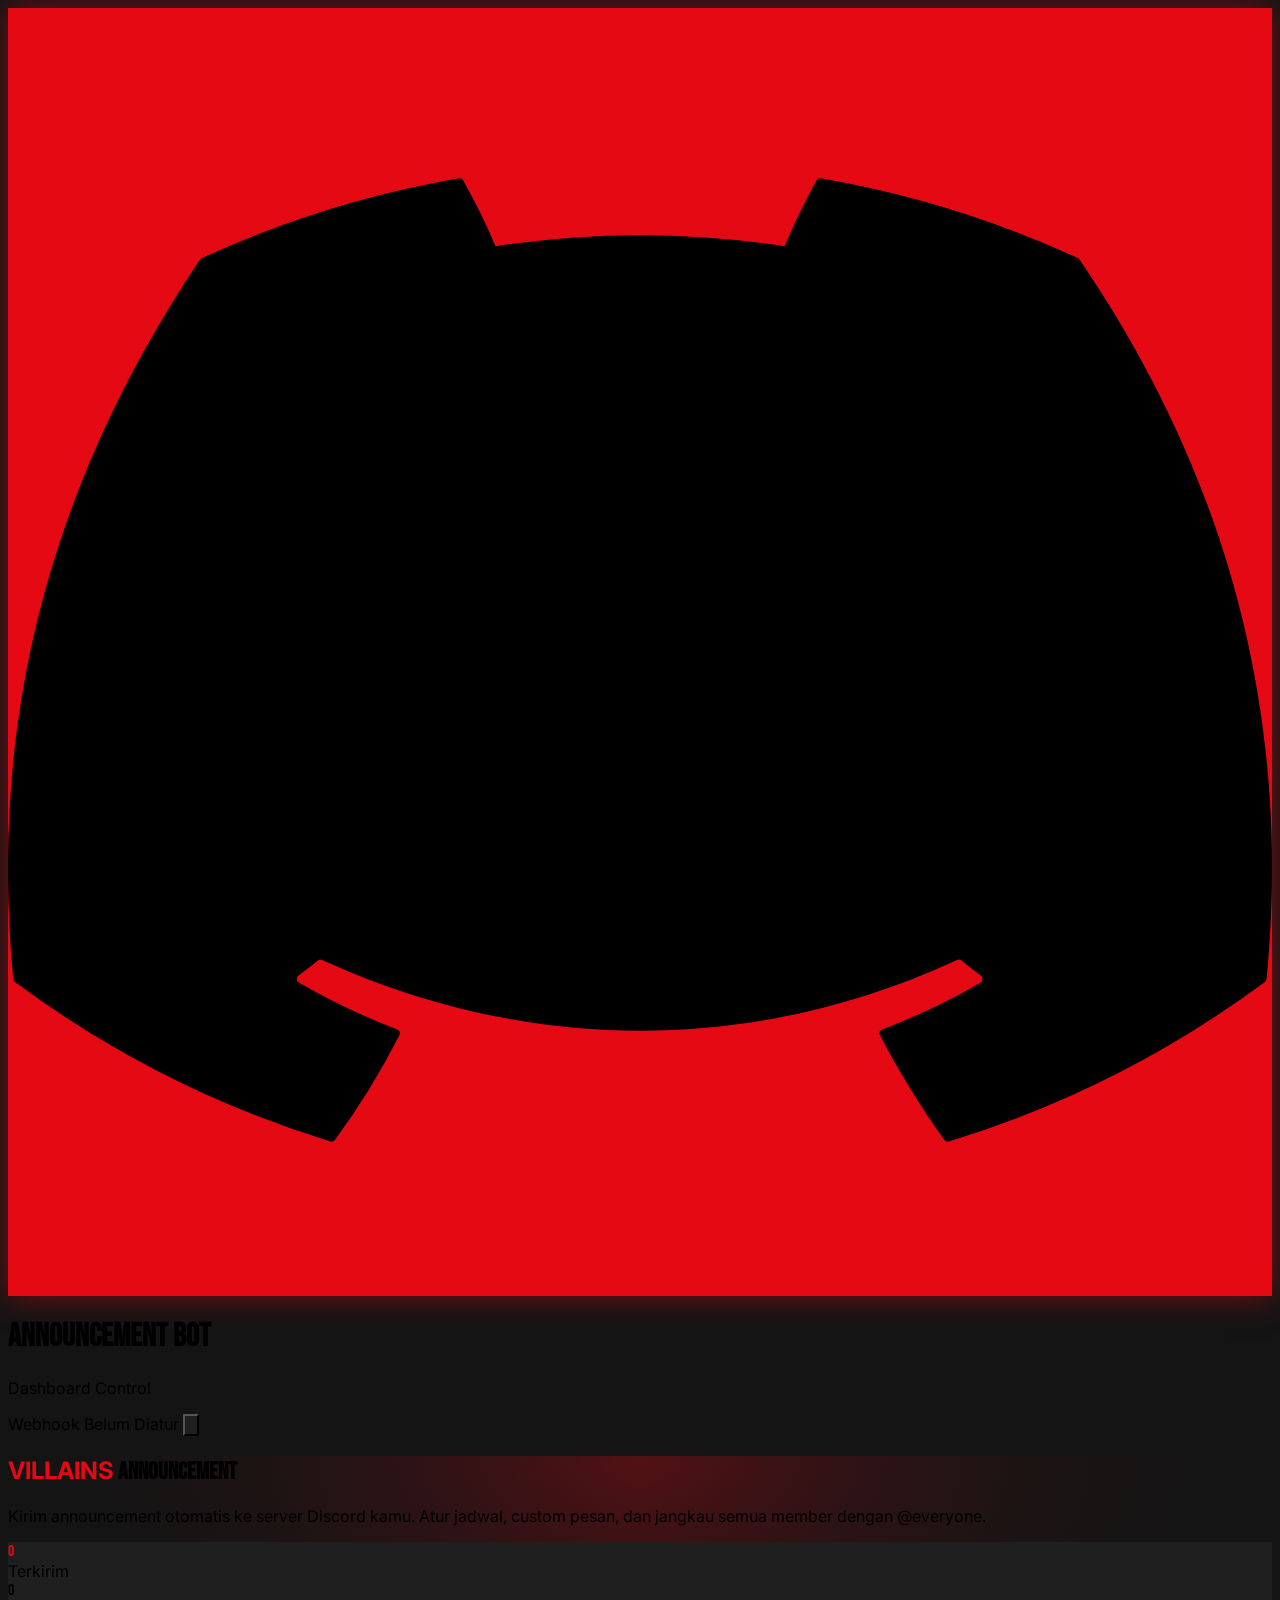
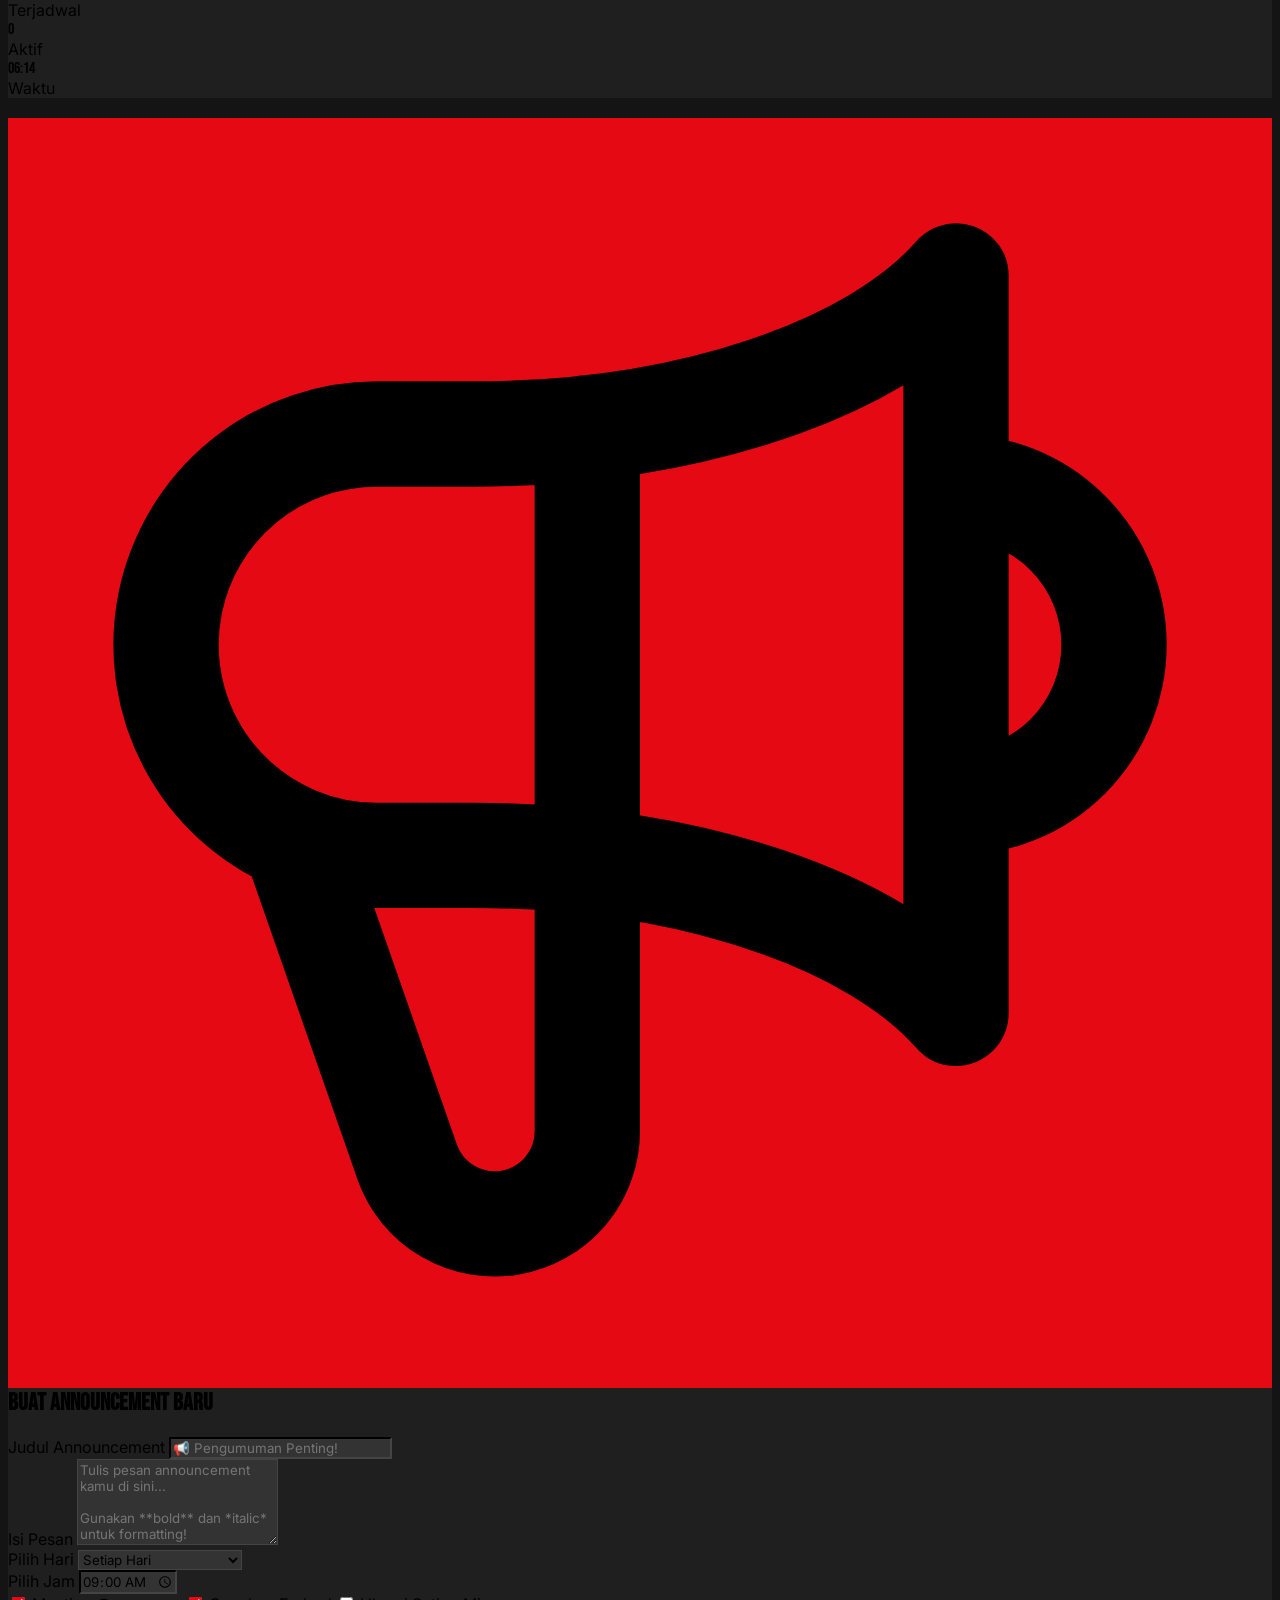
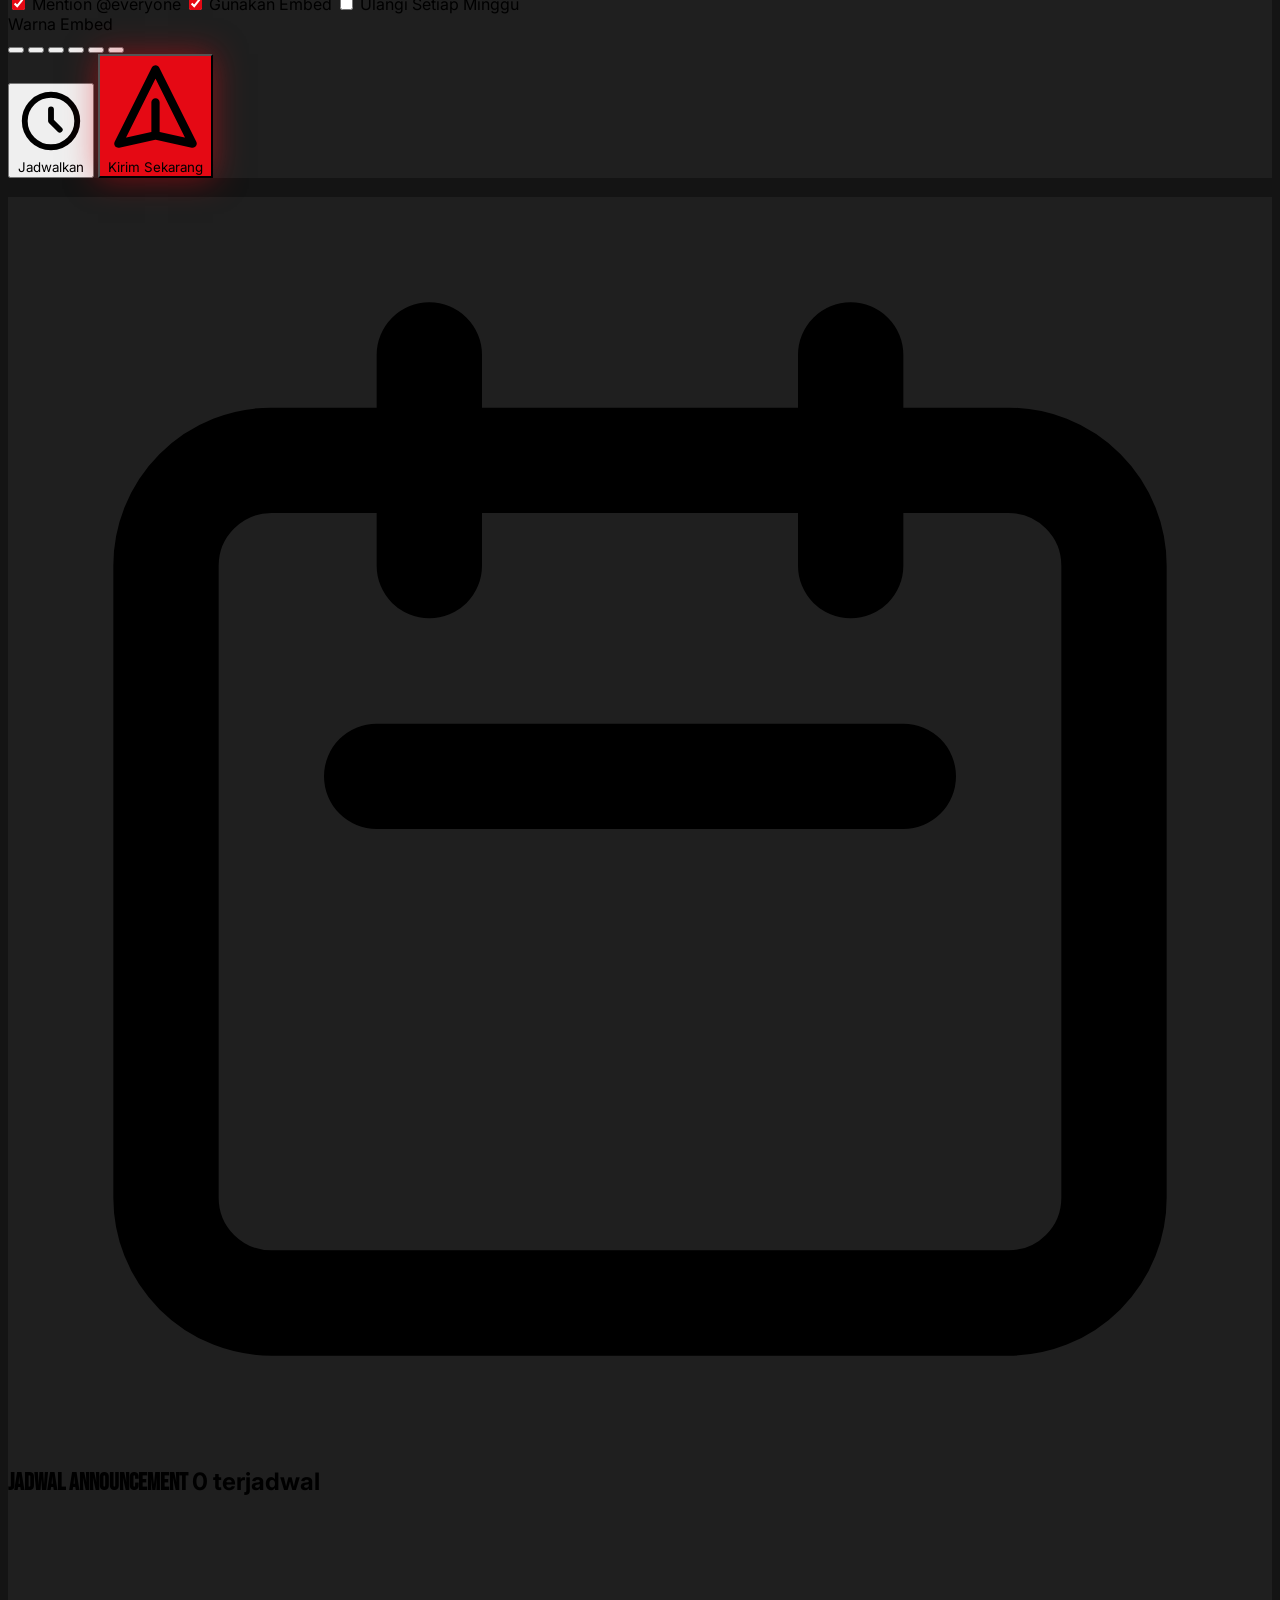
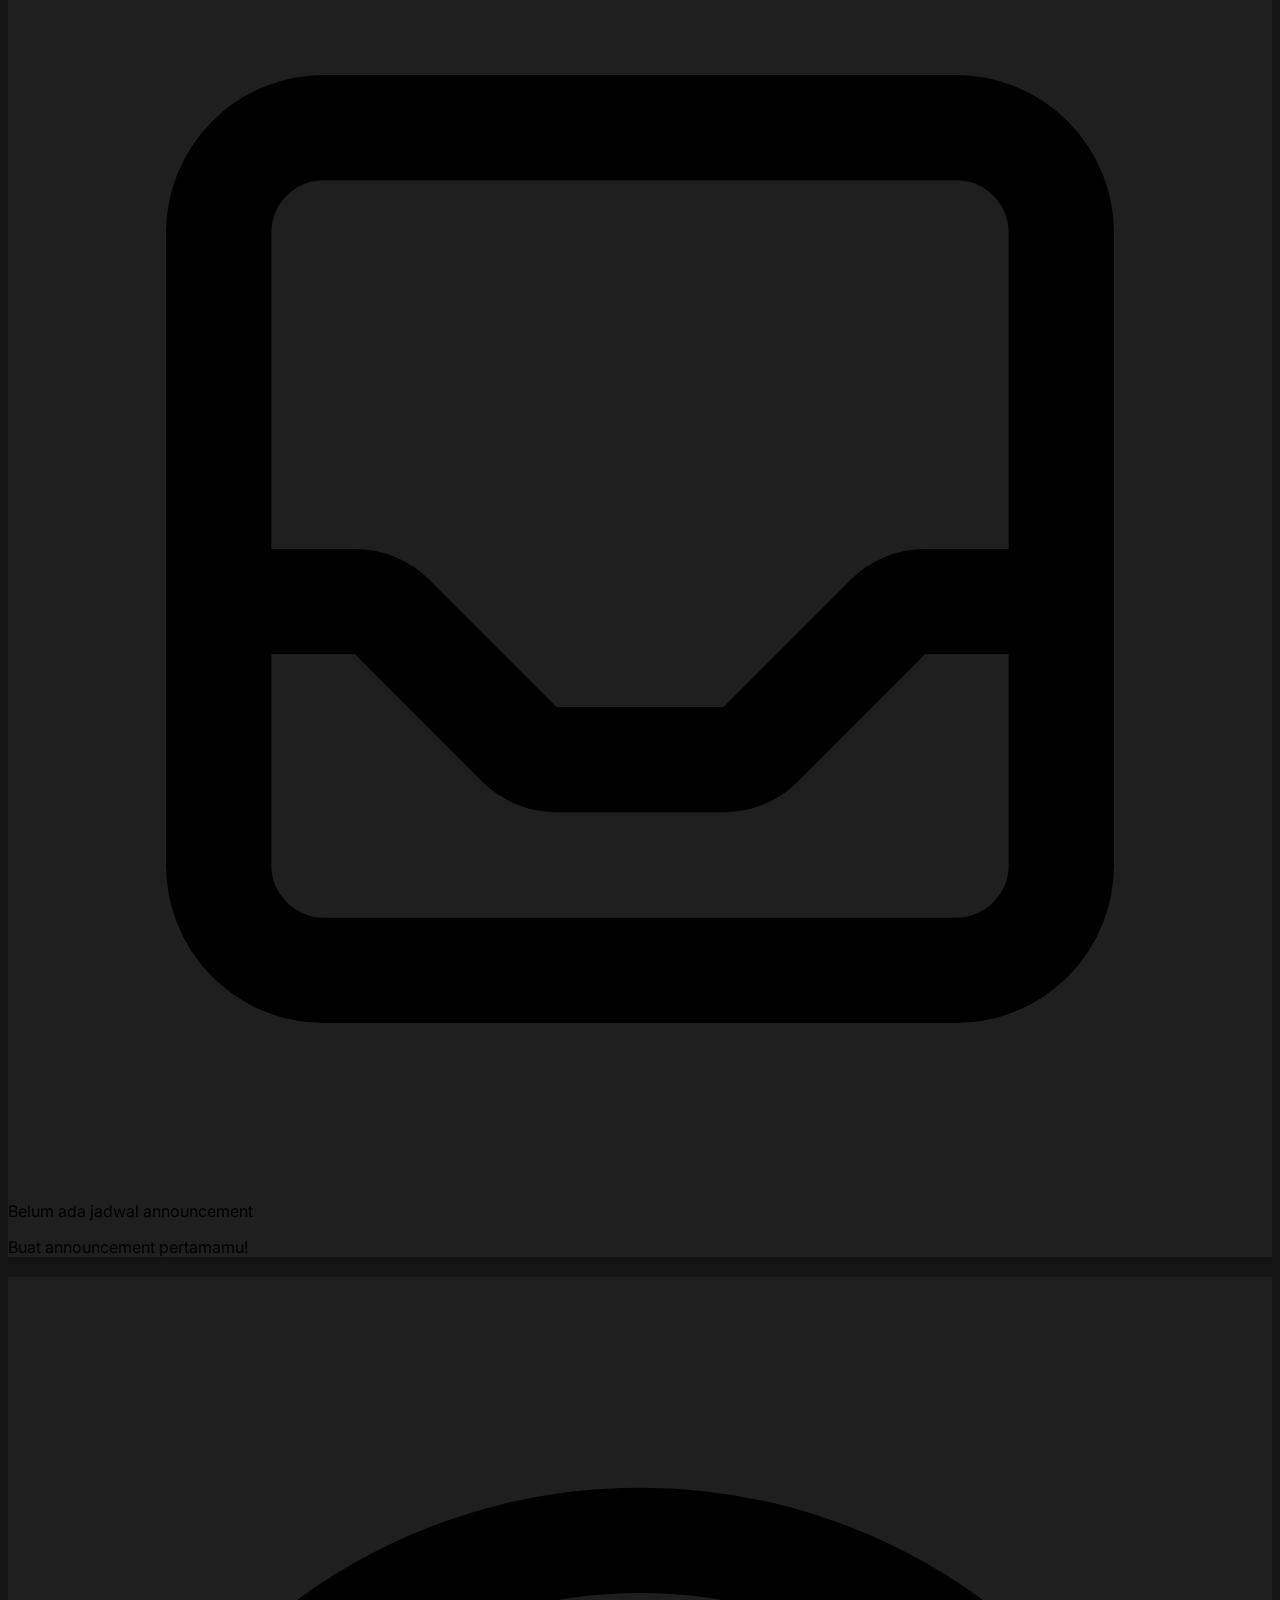
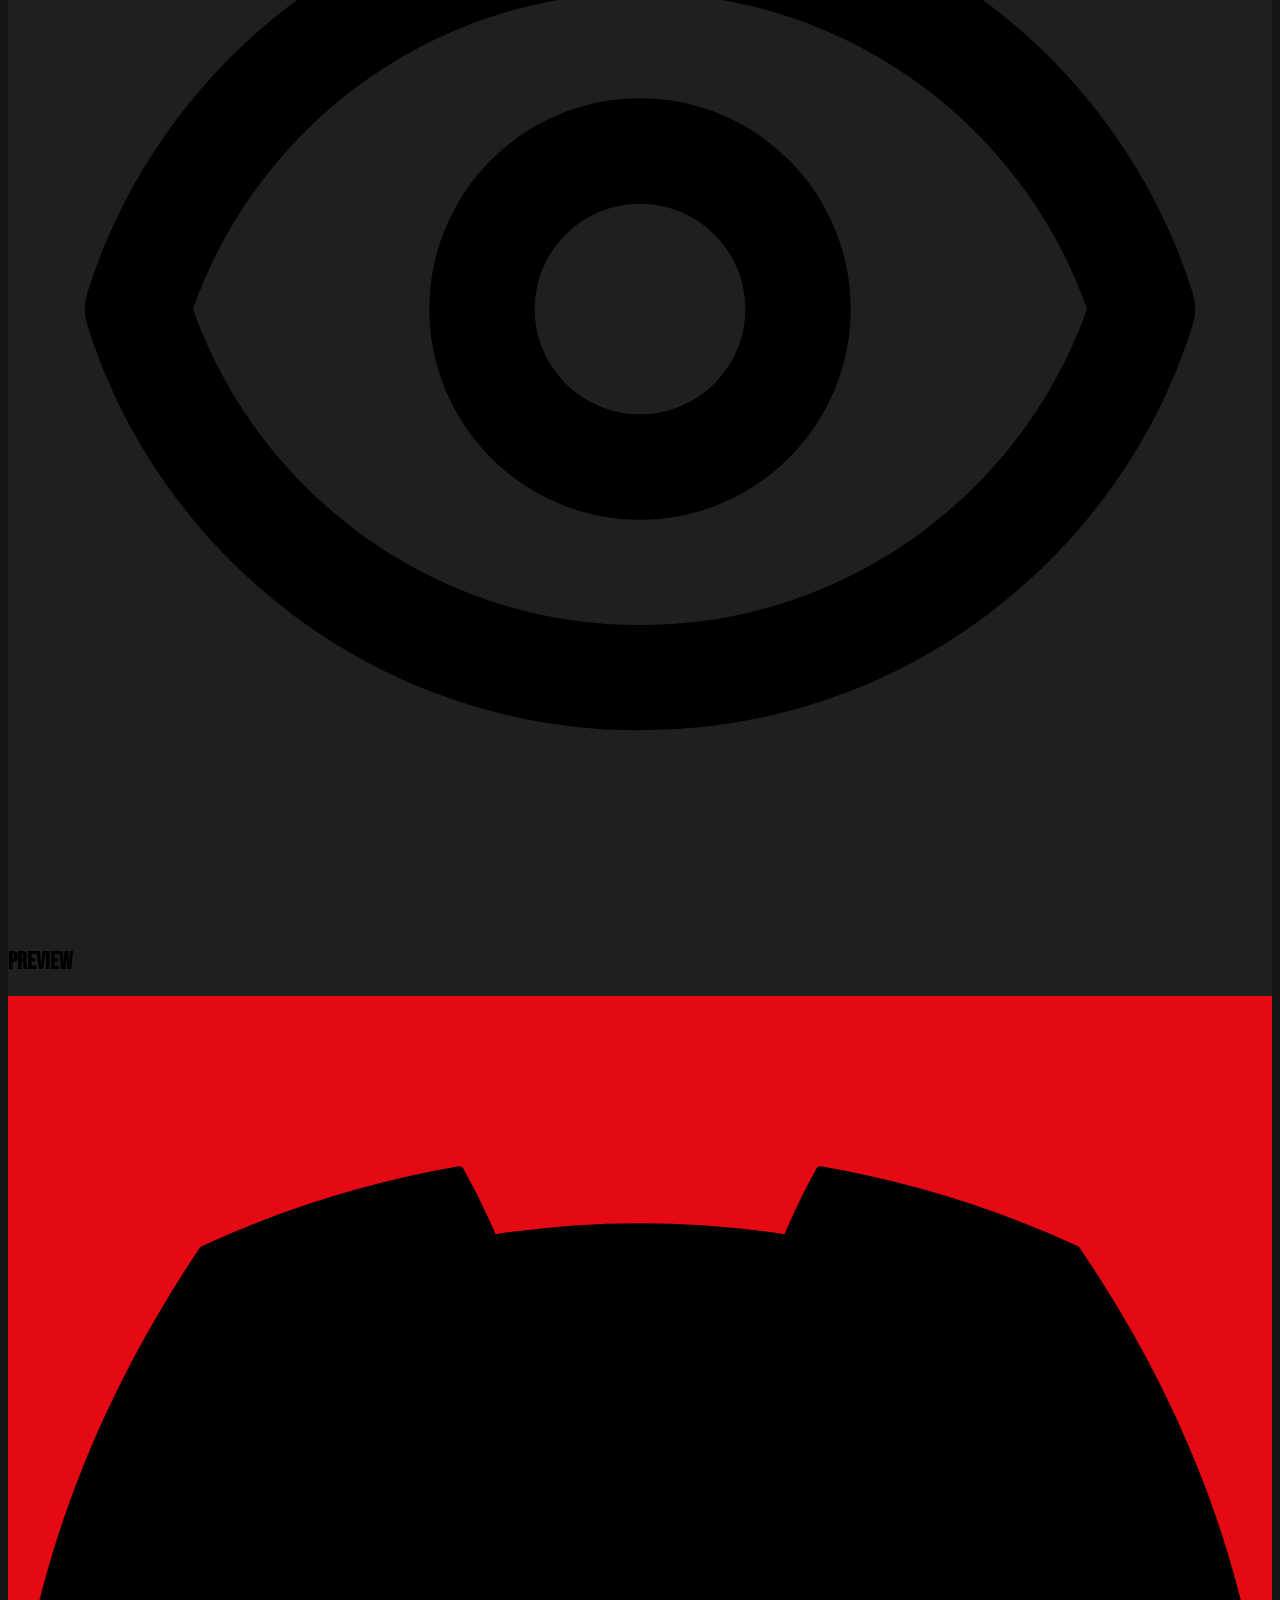
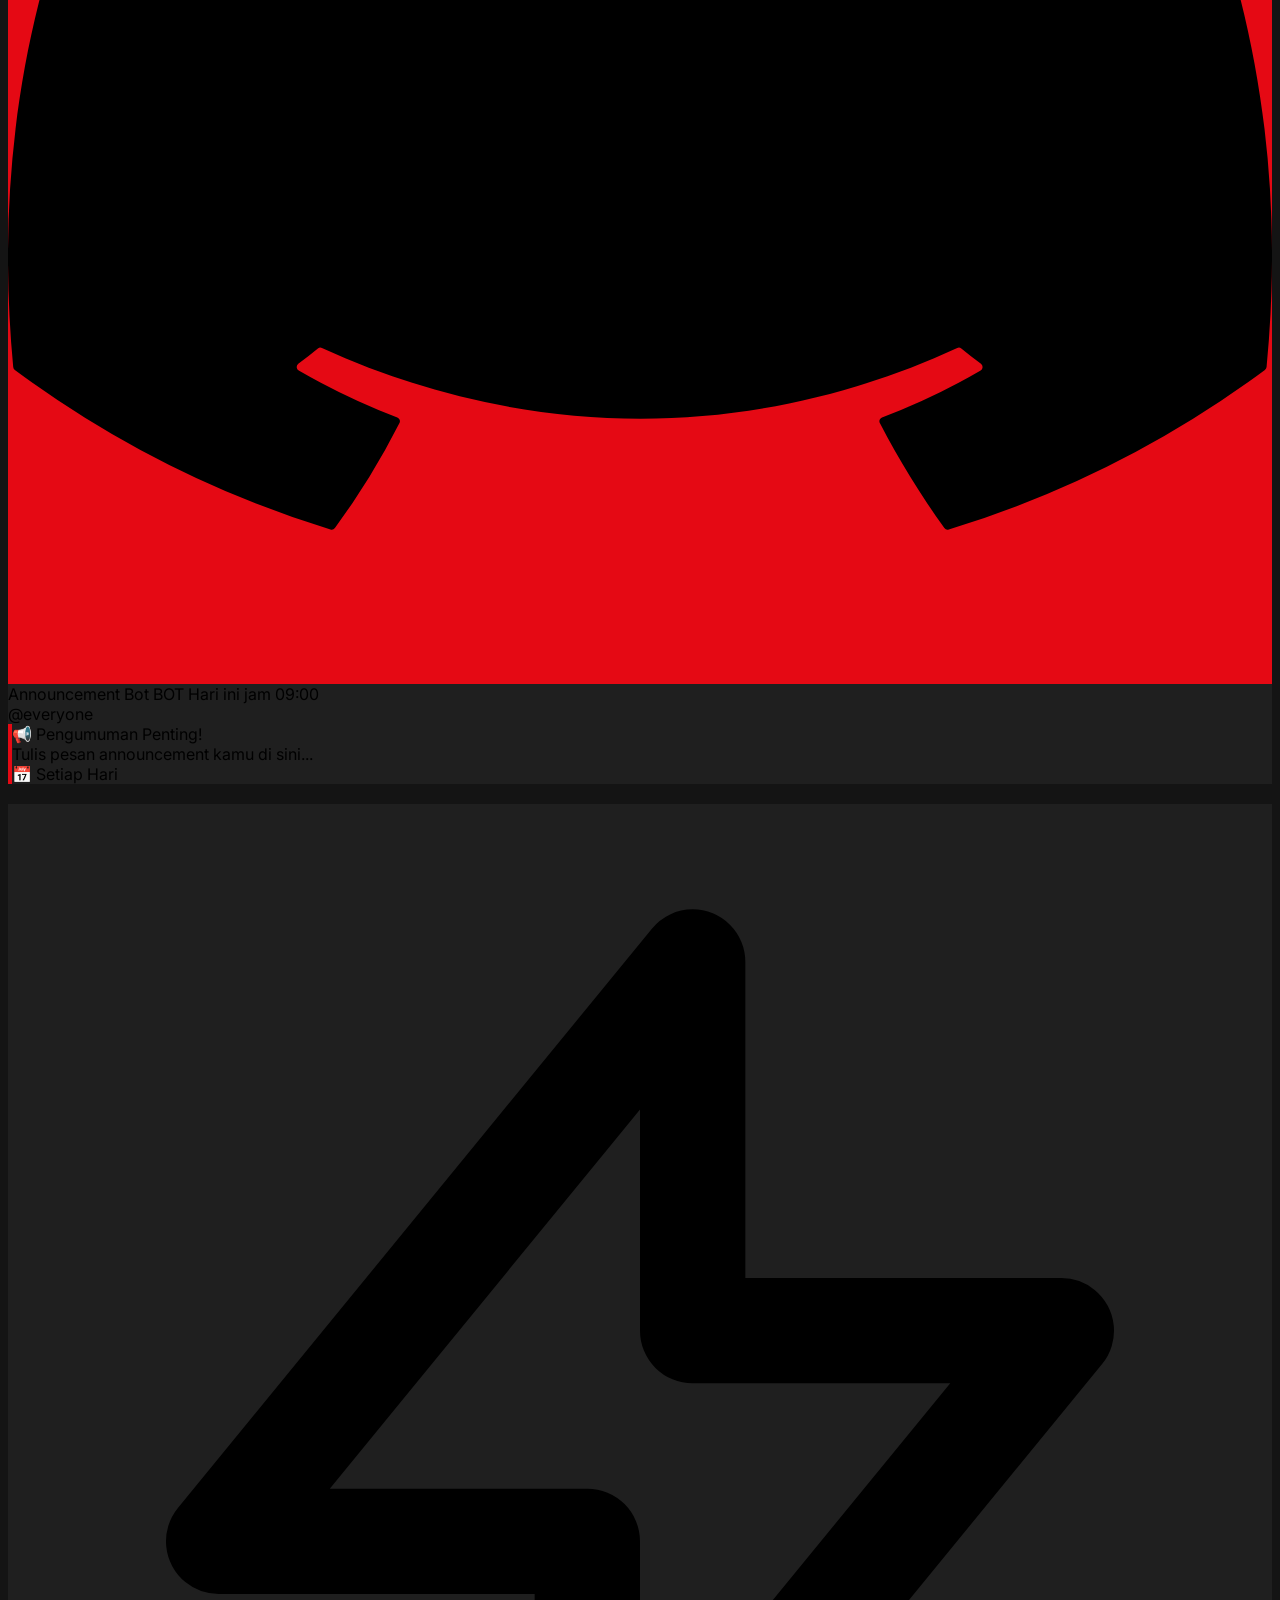
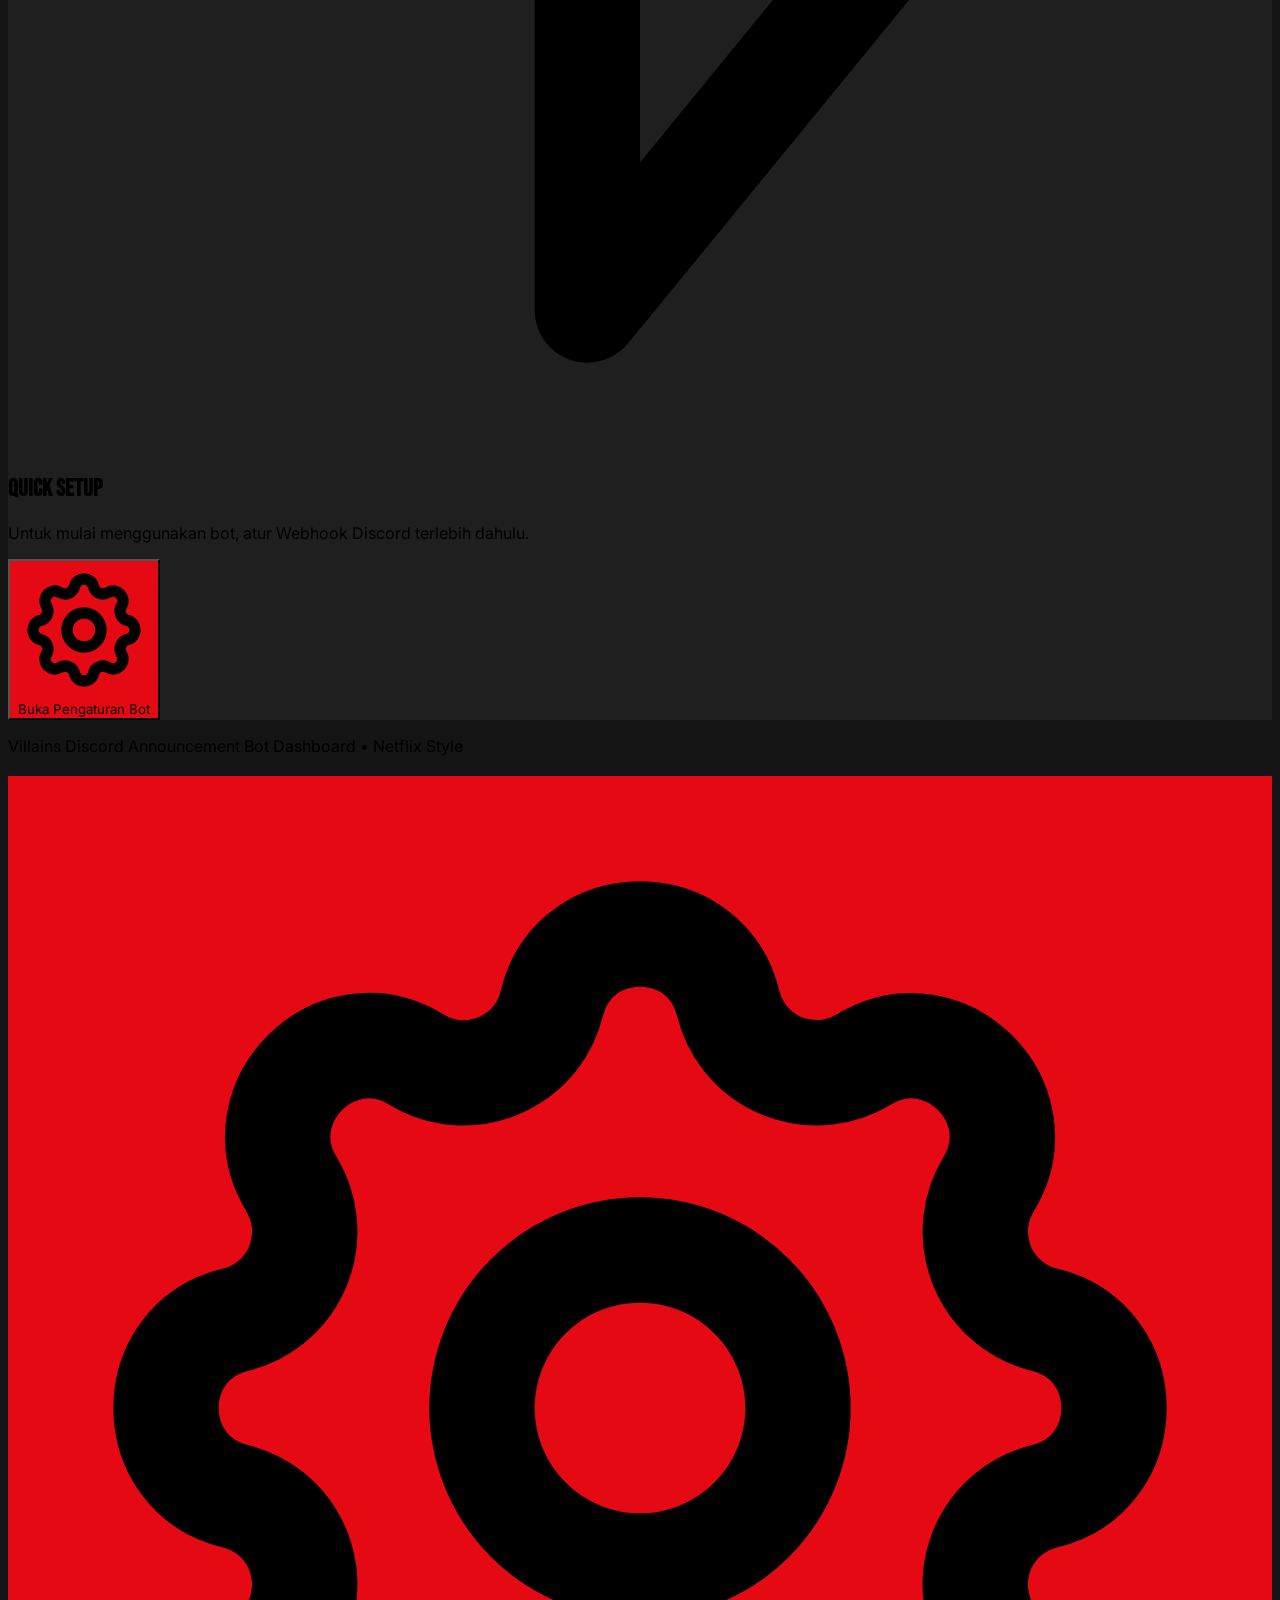
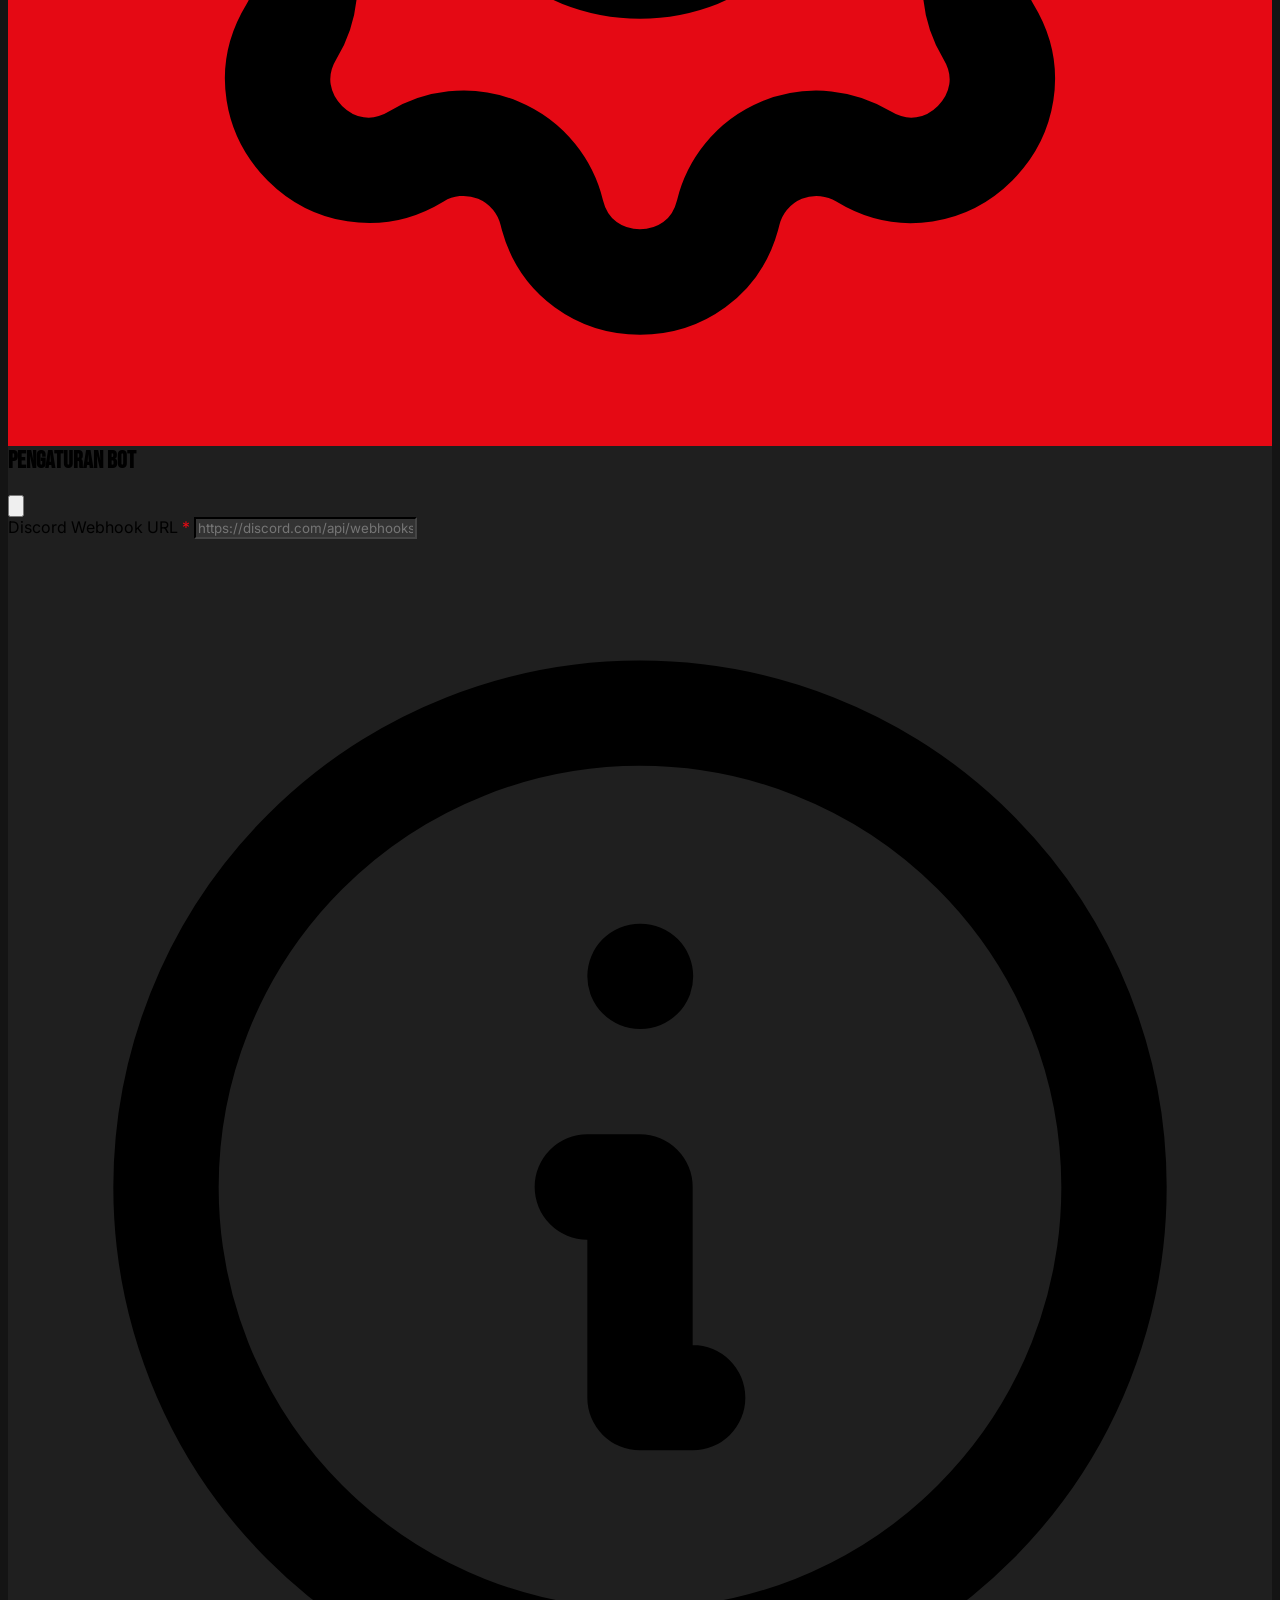
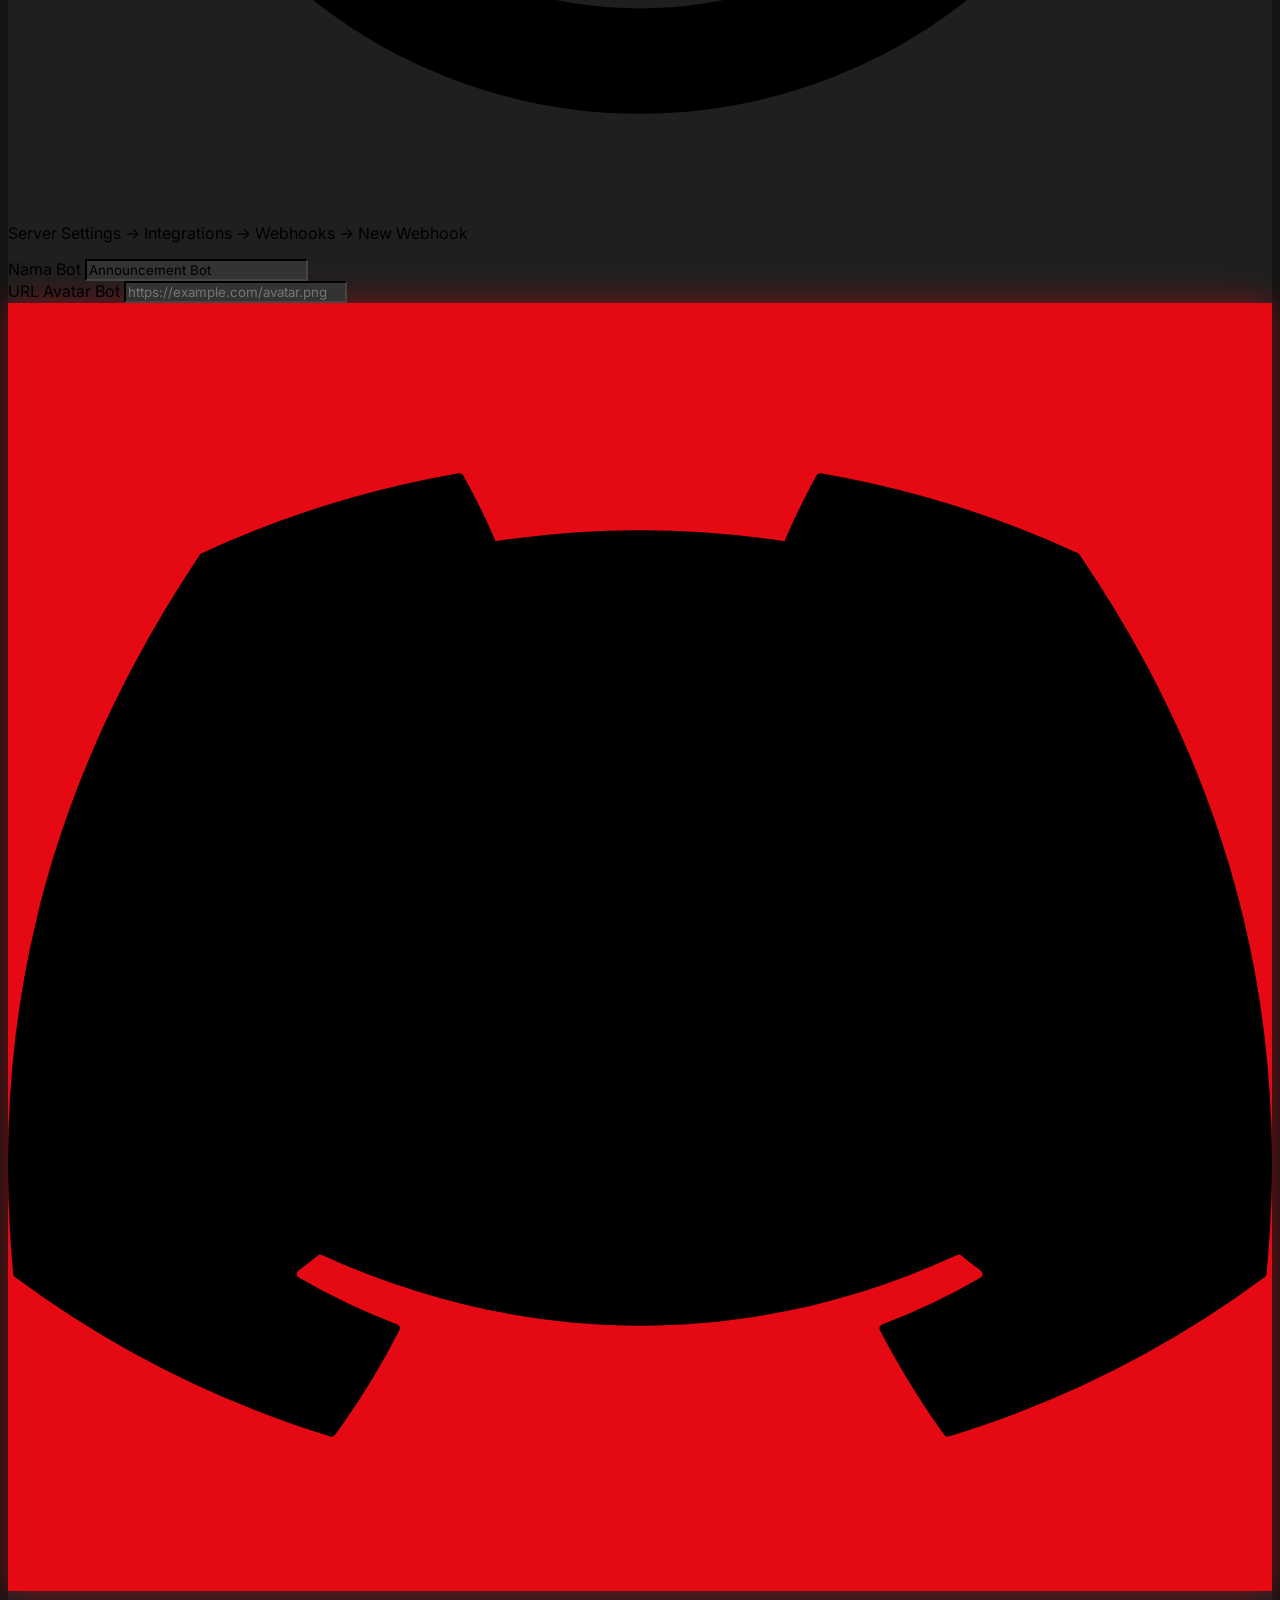
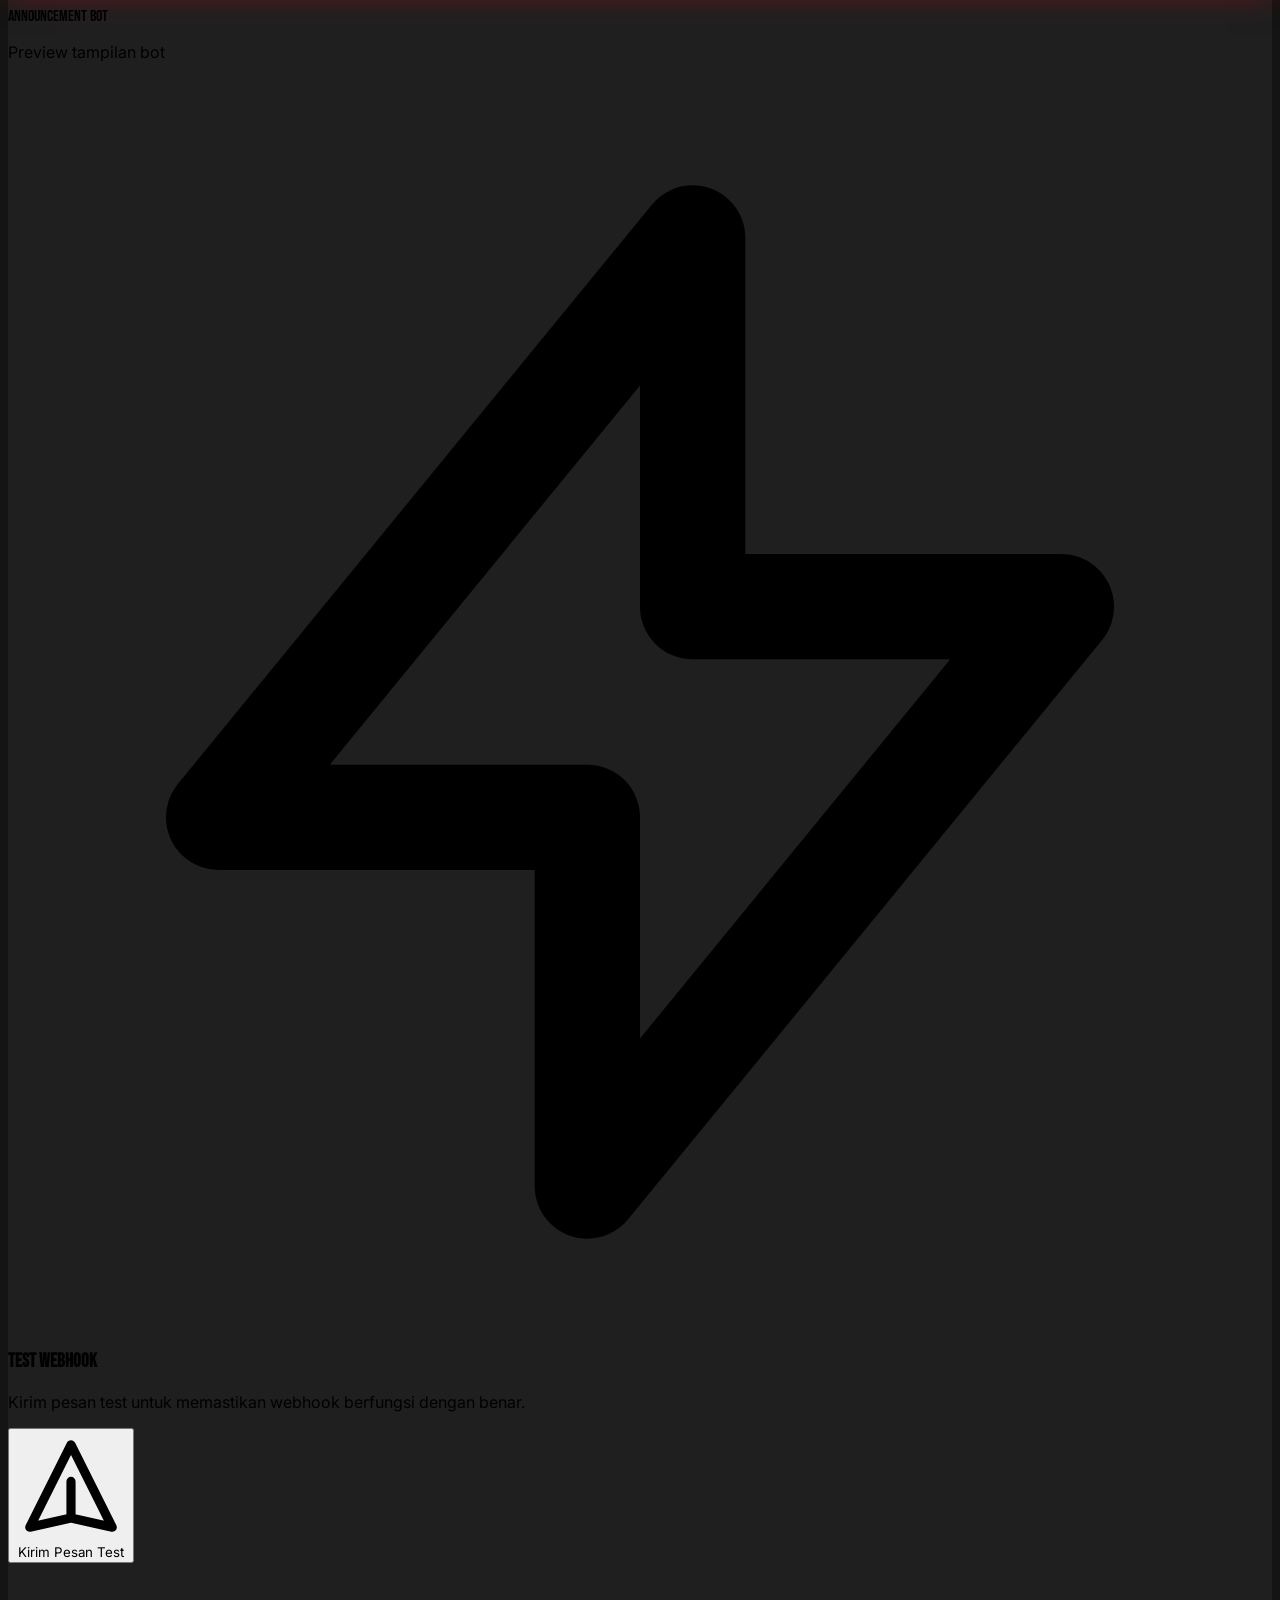
==== commit 35fad0eb: "Change title and references to Villains Discord Bot" ====
--- a/index.html
+++ b/index.html
@@ -3,7 +3,7 @@
 <head>
     <meta charset="UTF-8">
     <meta name="viewport" content="width=device-width, initial-scale=1.0">
-    <title>Discord Announcement Bot - Netflix Style</title>
+    <title>Villains Discord Announcement</title>
     <script src="https://cdn.jsdelivr.net/npm/@tailwindcss/browser@4"></script>
     <link href="https://fonts.googleapis.com/css2?family=Bebas+Neue&family=Inter:wght@400;500;600;700&display=swap" rel="stylesheet">
     <style>
@@ -110,7 +110,7 @@
         <div class="max-w-7xl mx-auto px-6 py-12">
             <div class="text-center mb-8">
                 <h2 class="text-5xl md:text-6xl font-bebas tracking-wider mb-4">
-                    <span class="netflix-red-text">DISCORD</span> ANNOUNCEMENT
+                    <span class="netflix-red-text">VILLAINS</span> ANNOUNCEMENT
                 </h2>
                 <p class="text-gray-400 text-lg max-w-2xl mx-auto">
                     Kirim announcement otomatis ke server Discord kamu. Atur jadwal, custom pesan, dan jangkau semua member dengan @everyone.
@@ -336,7 +336,7 @@
     <!-- Footer -->
     <footer class="border-t border-gray-800 py-6 mt-12">
         <div class="max-w-7xl mx-auto px-6 text-center text-gray-500 text-sm">
-            <p>Discord Announcement Bot Dashboard • Netflix Style</p>
+            <p>Villains Discord Announcement Bot Dashboard • Netflix Style</p>
         </div>
     </footer>
 
